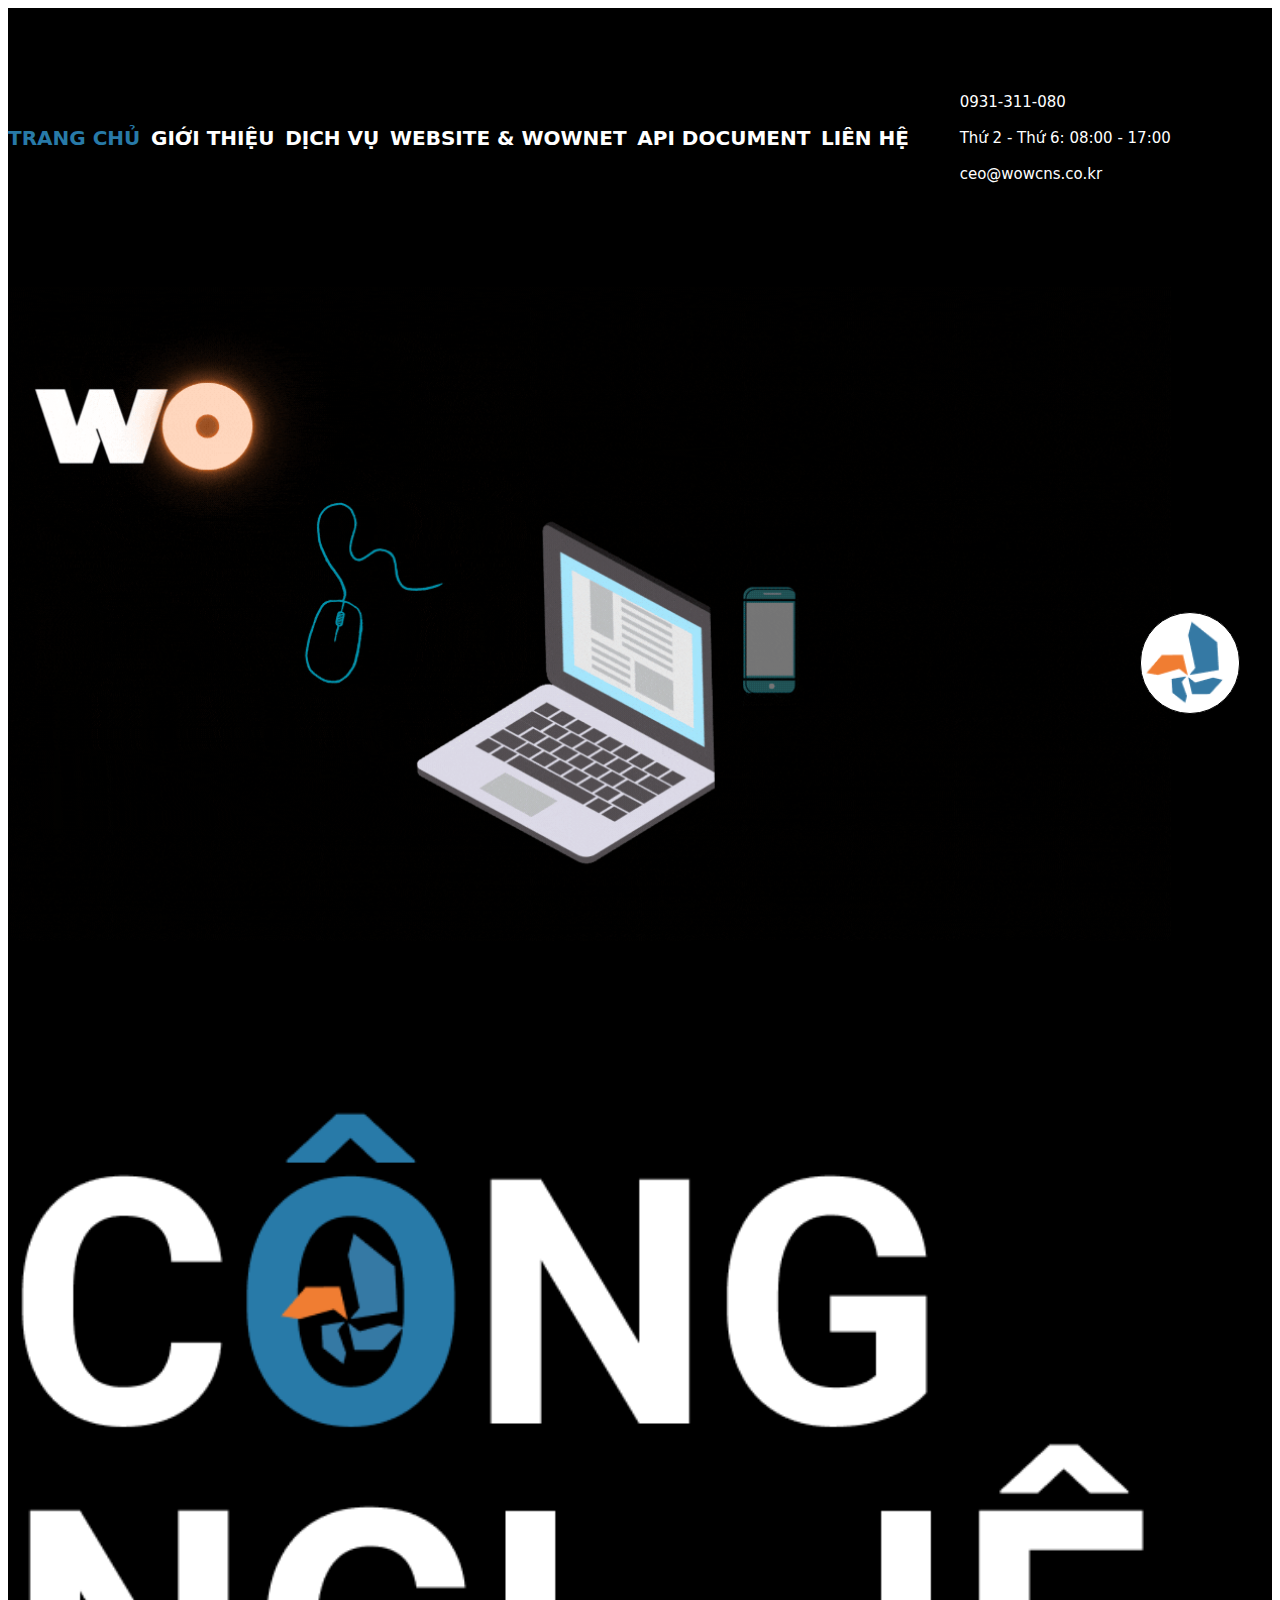
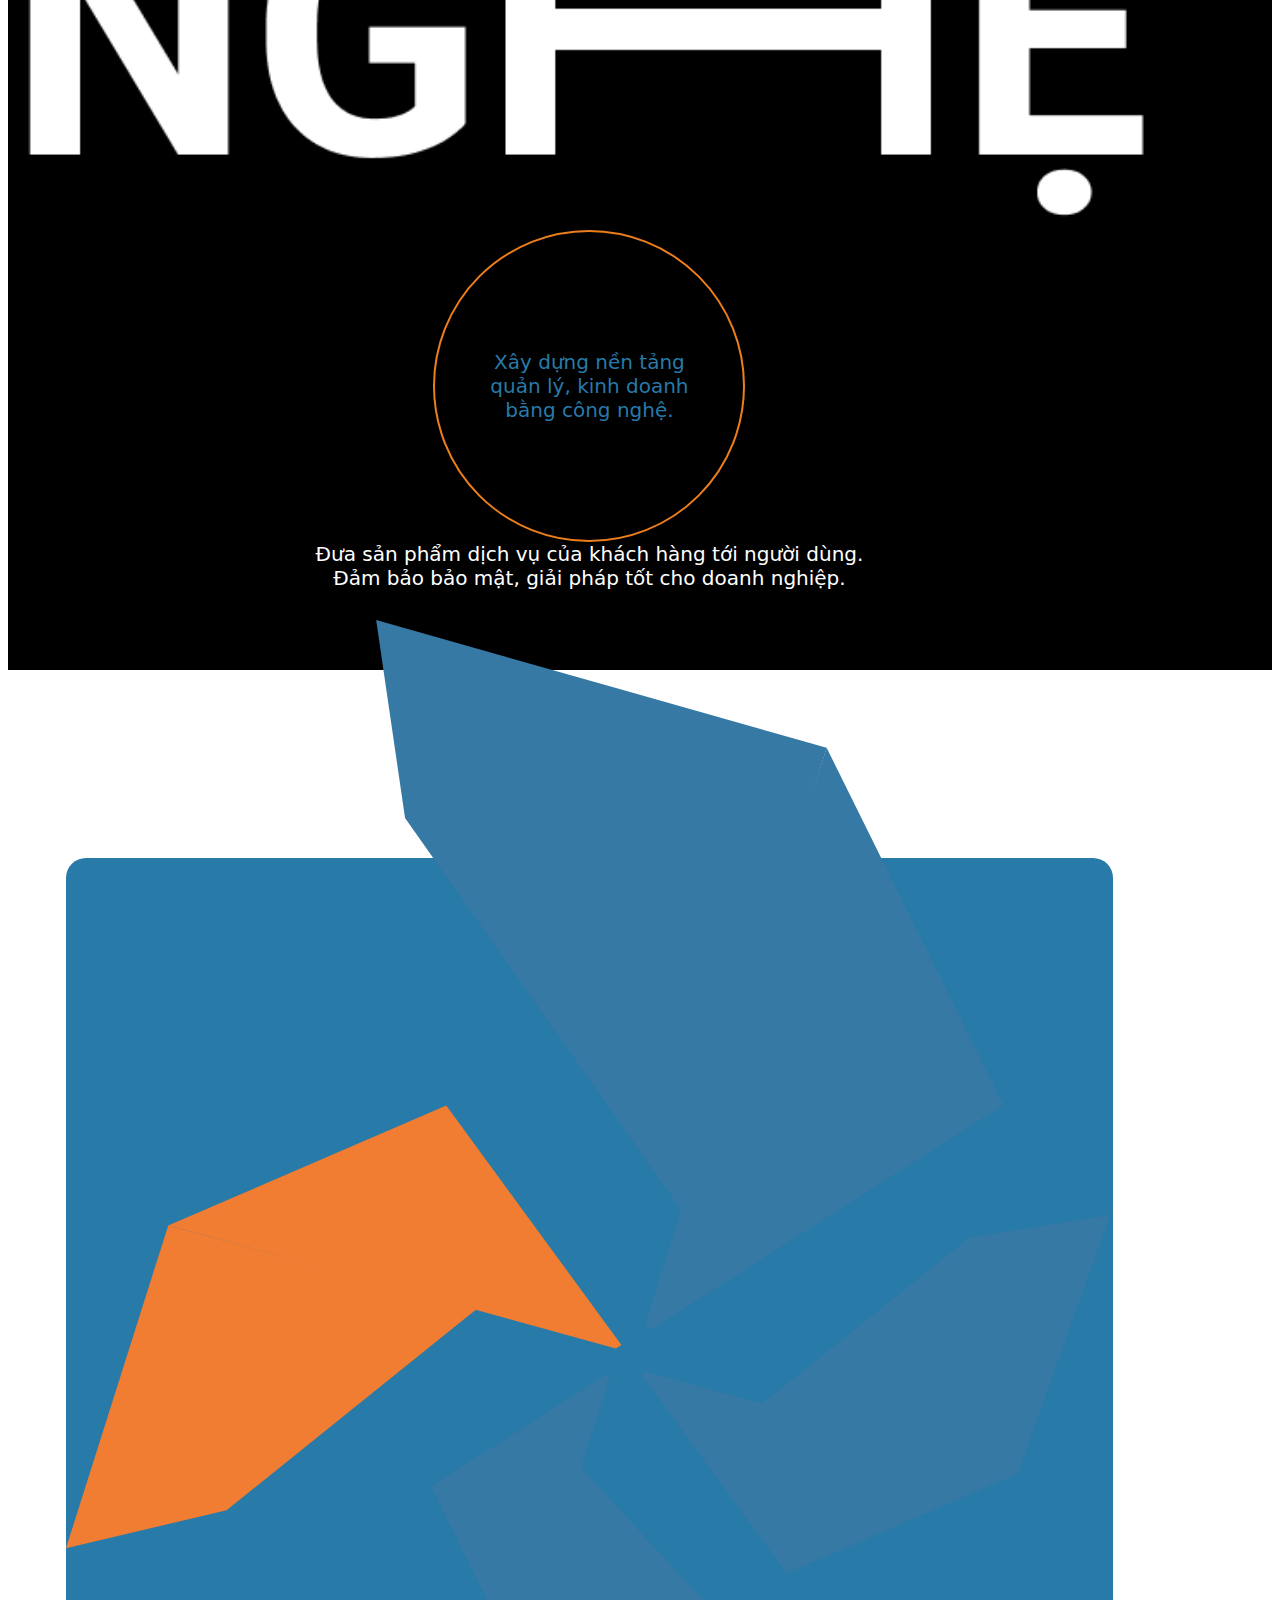
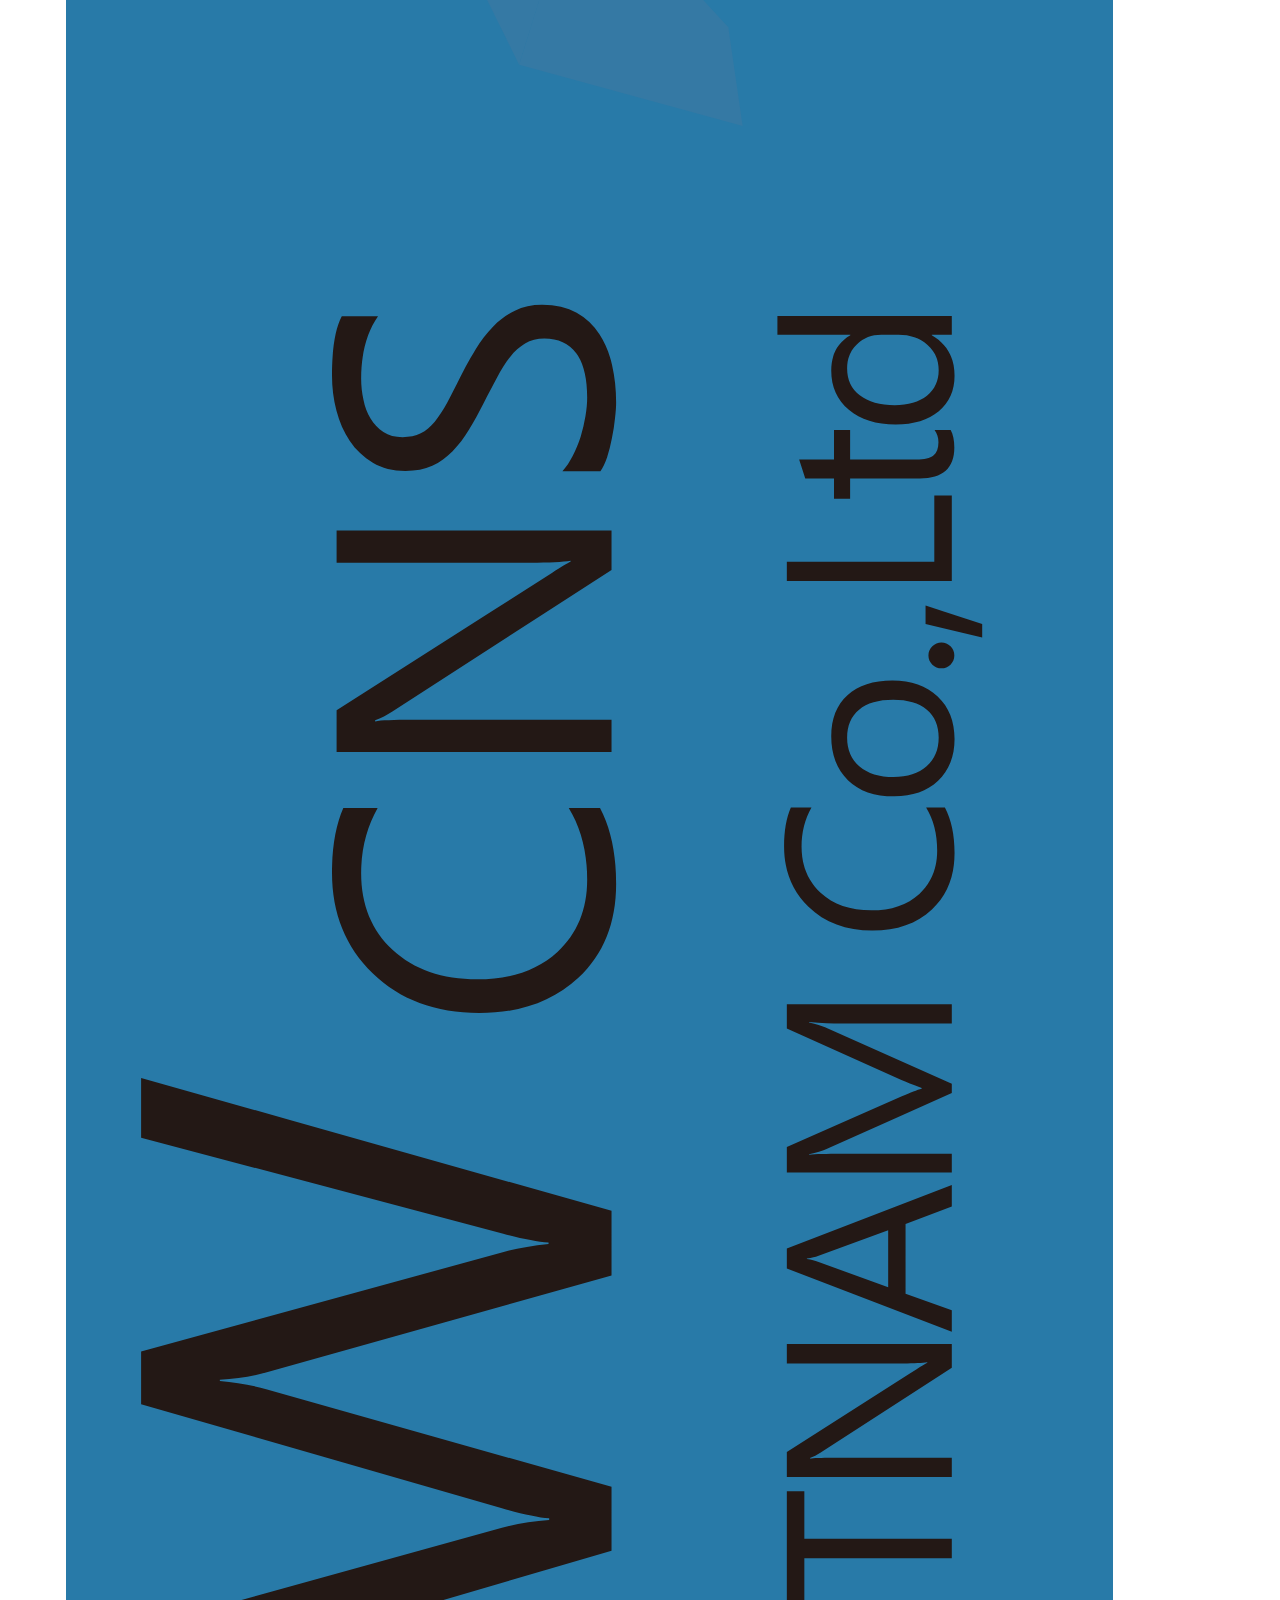
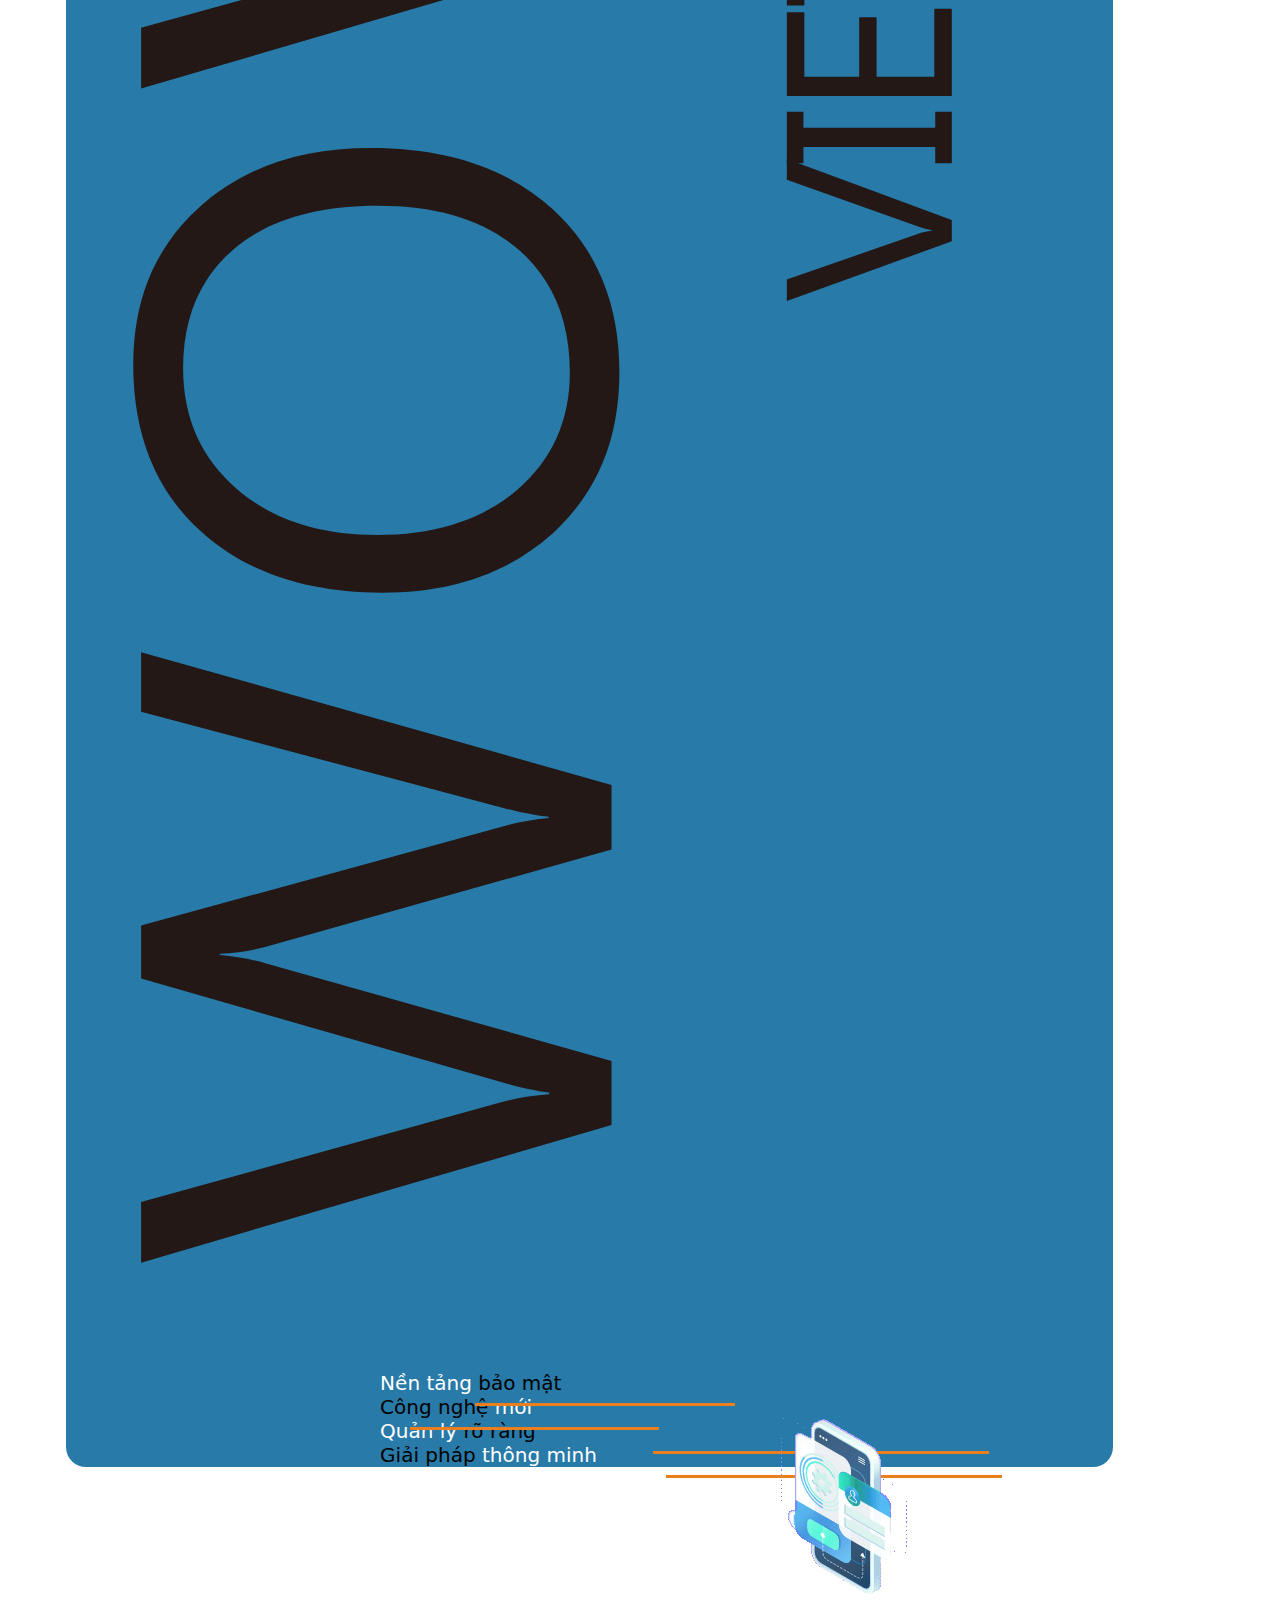
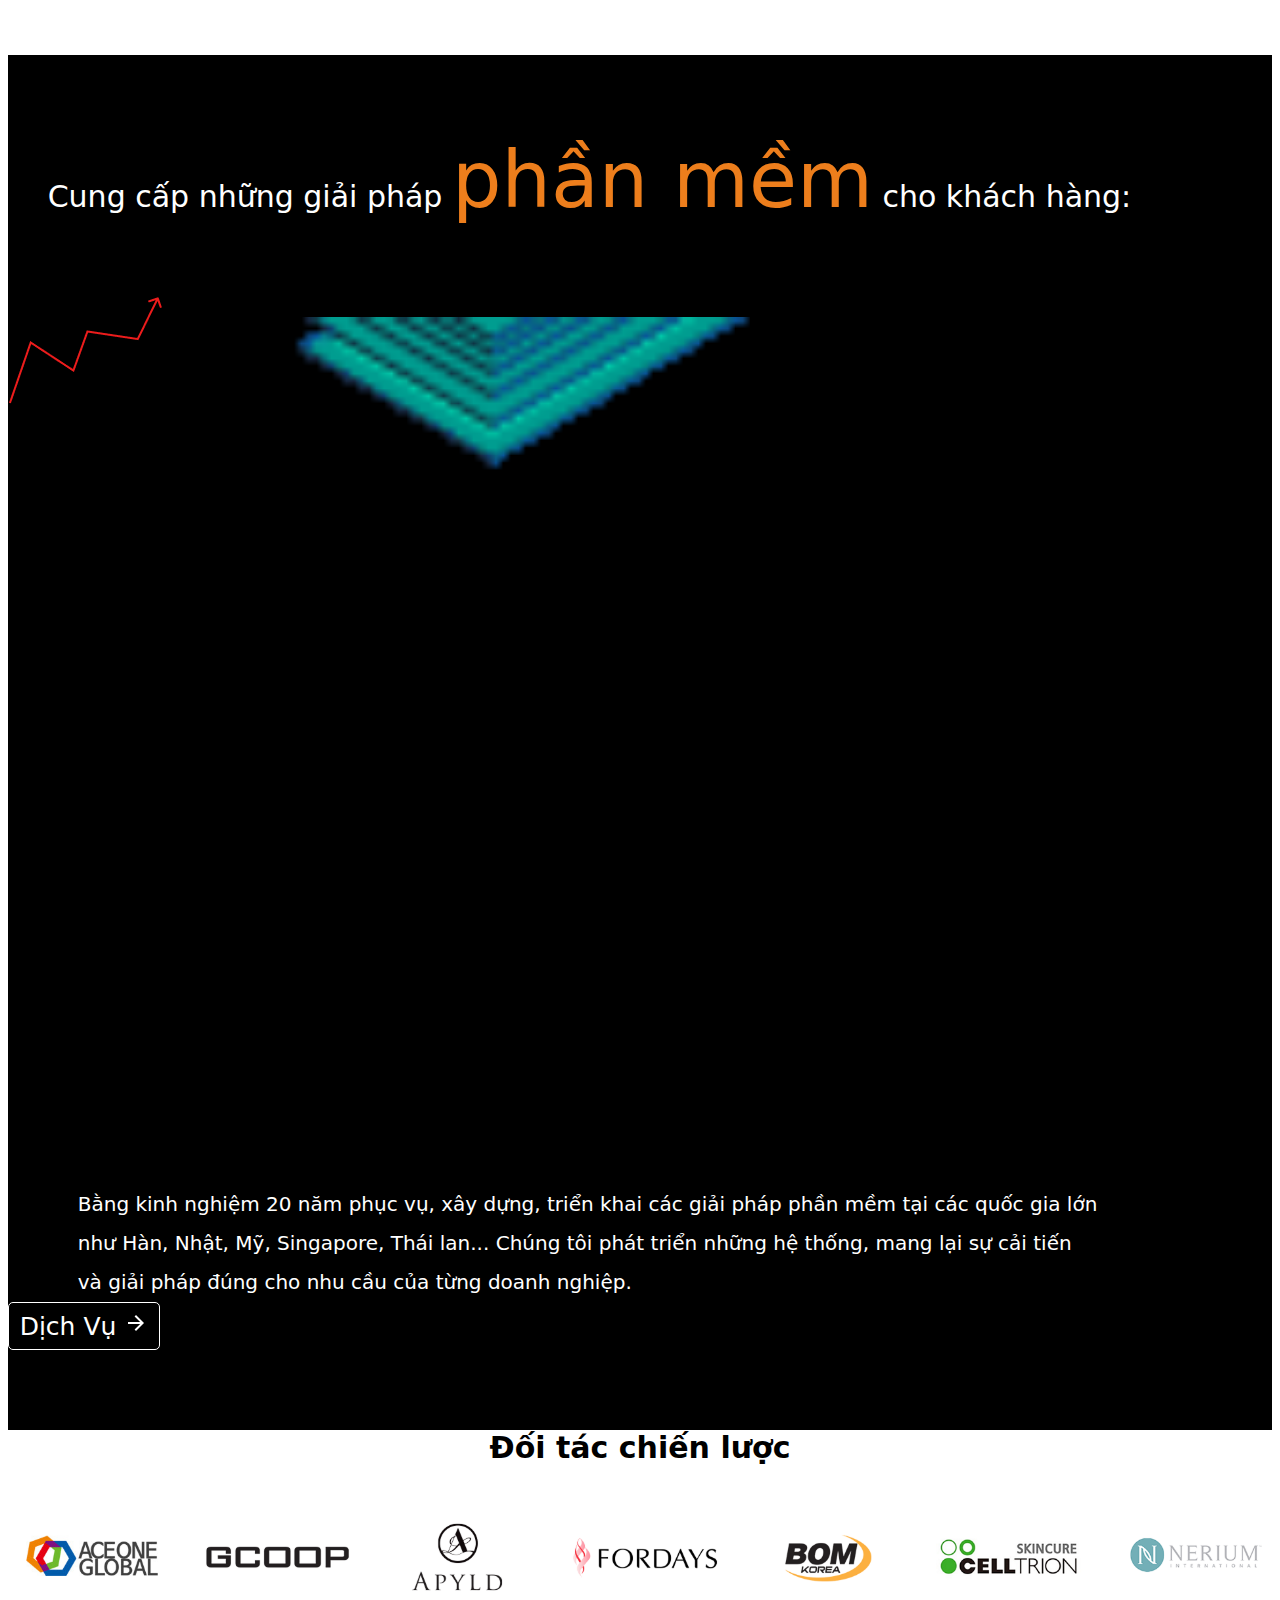
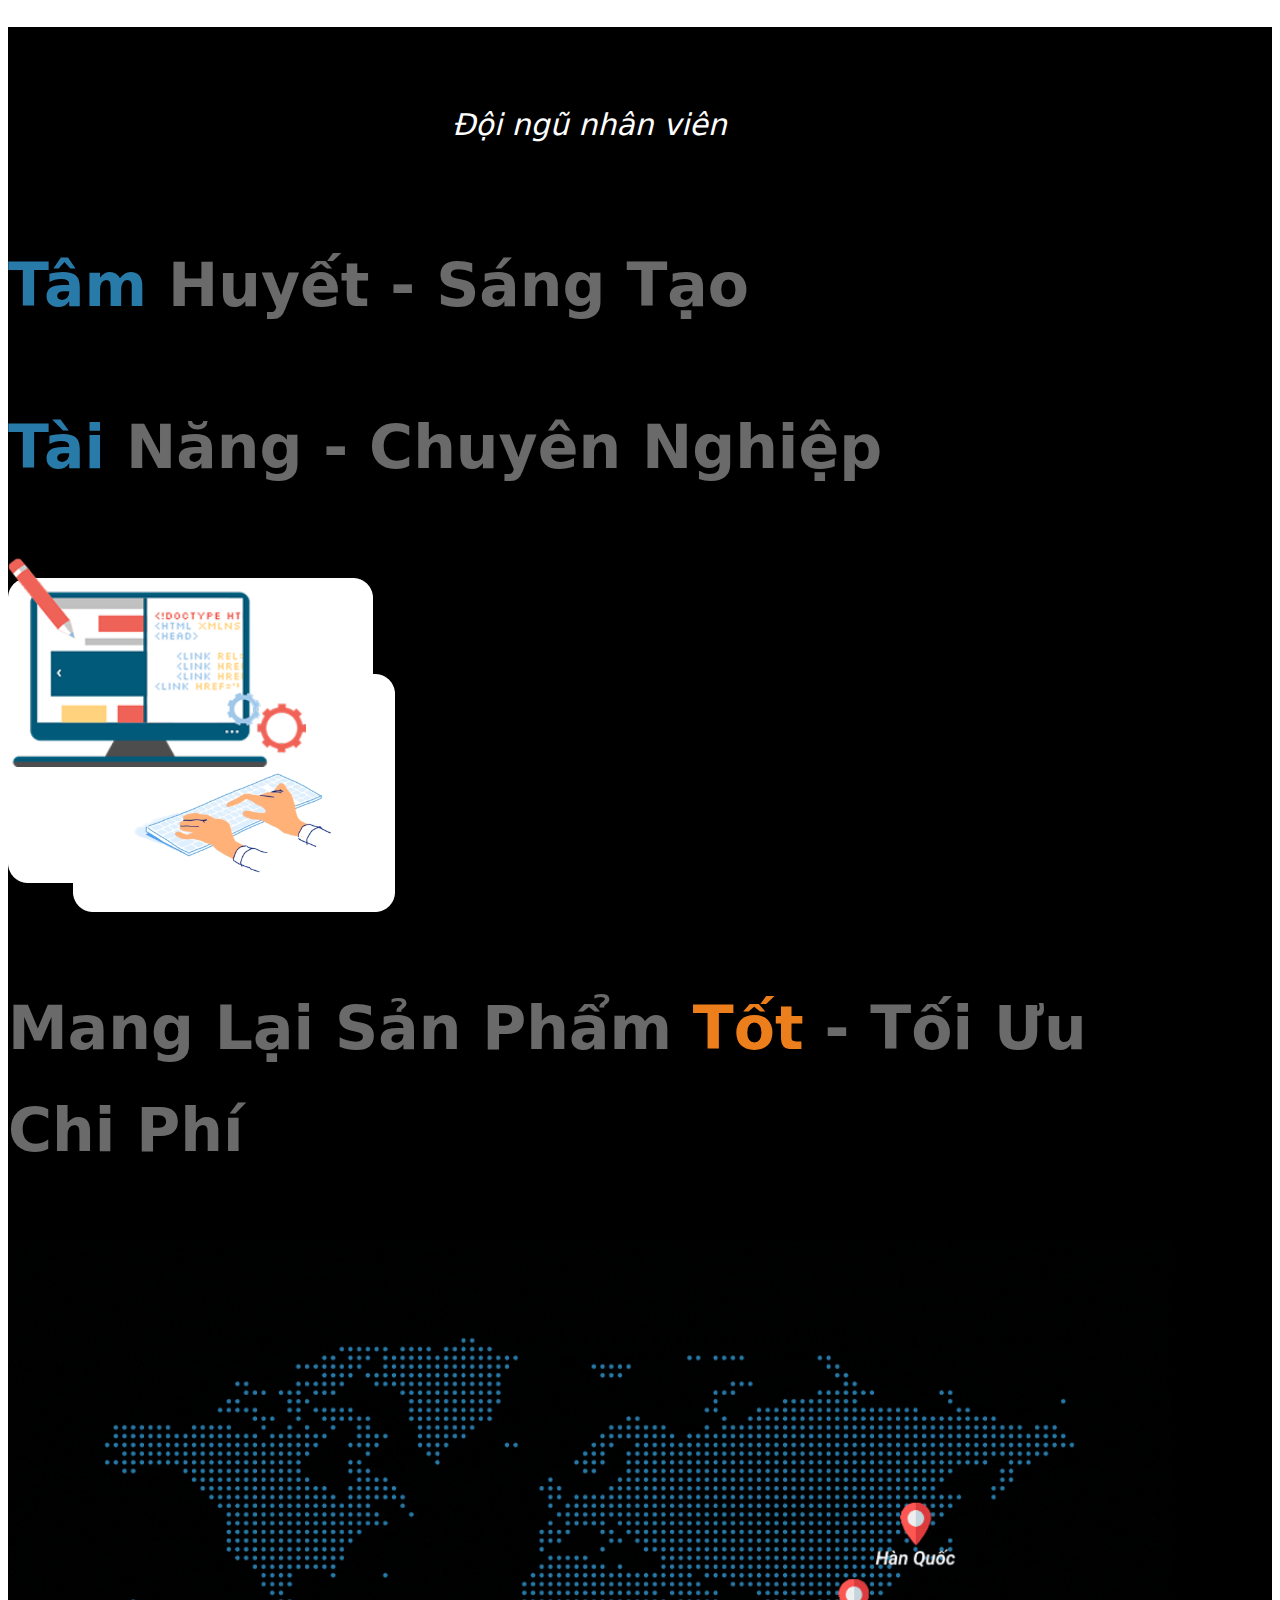
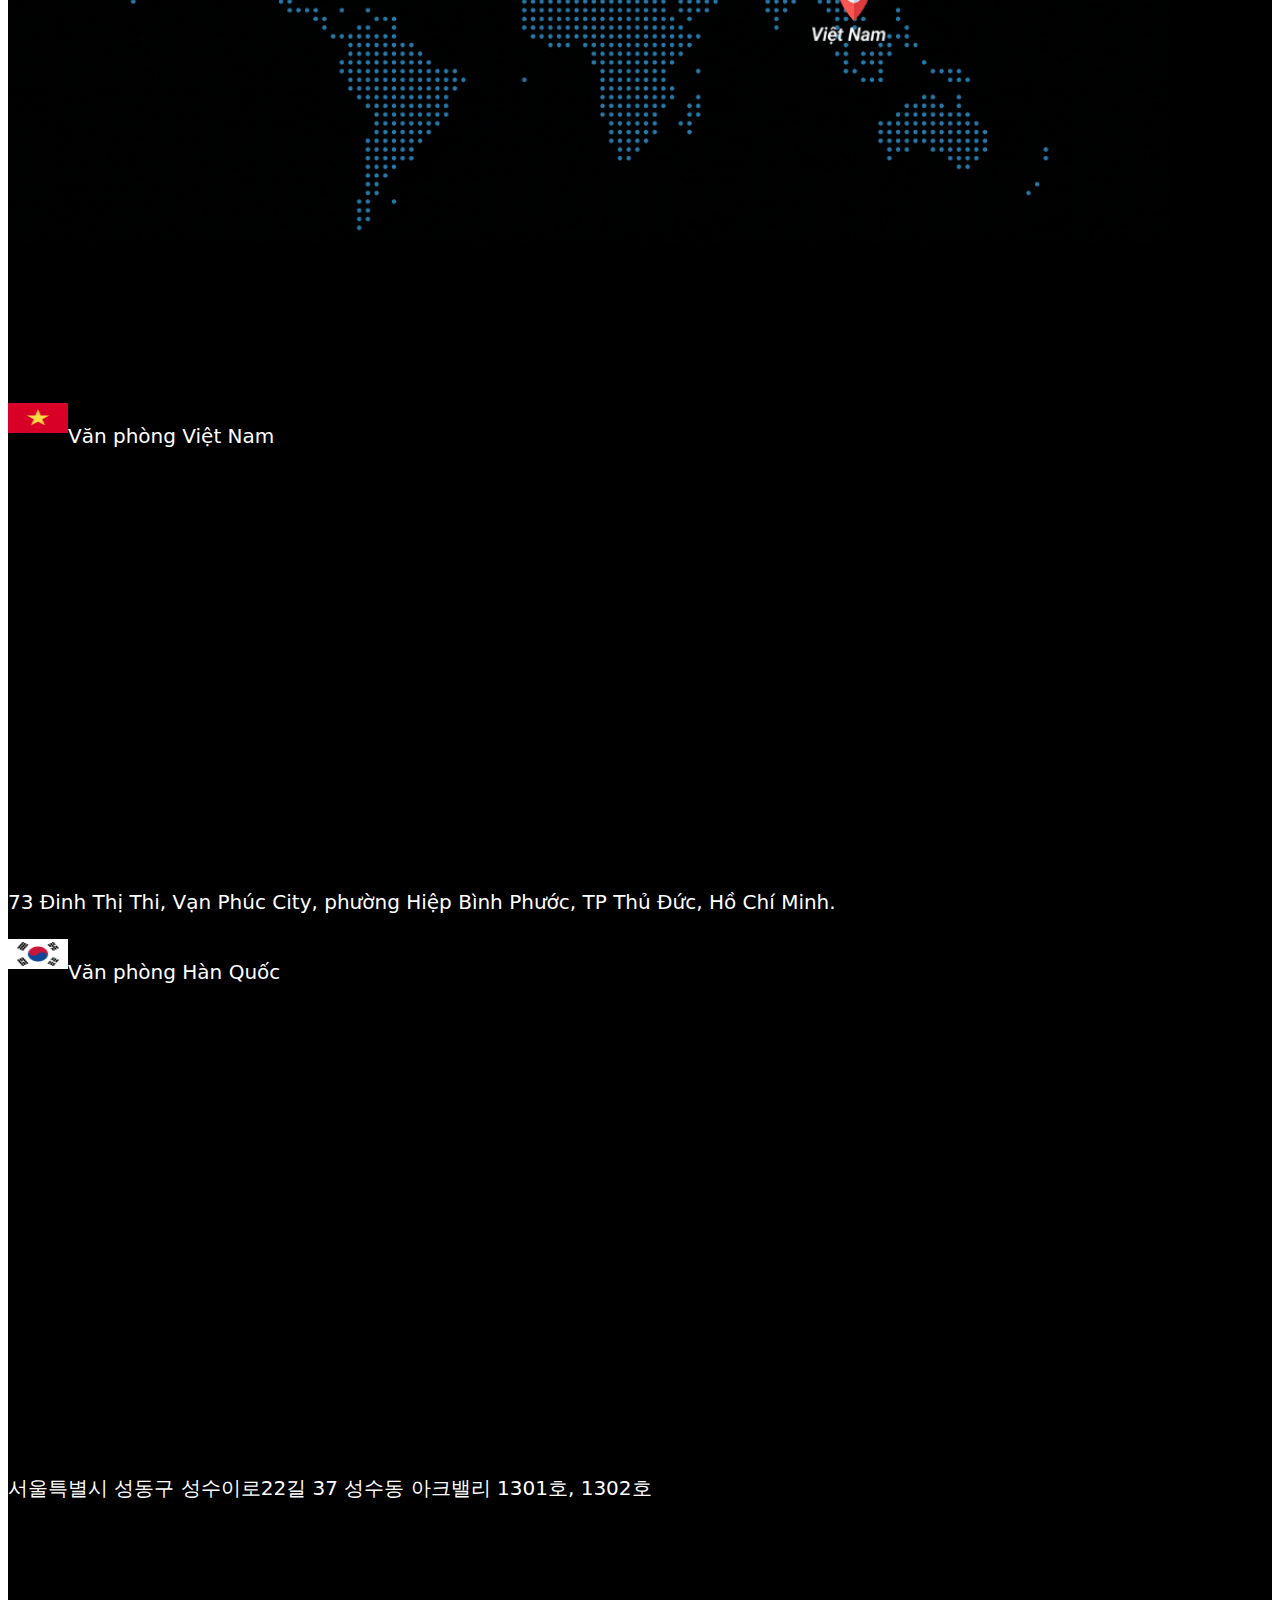
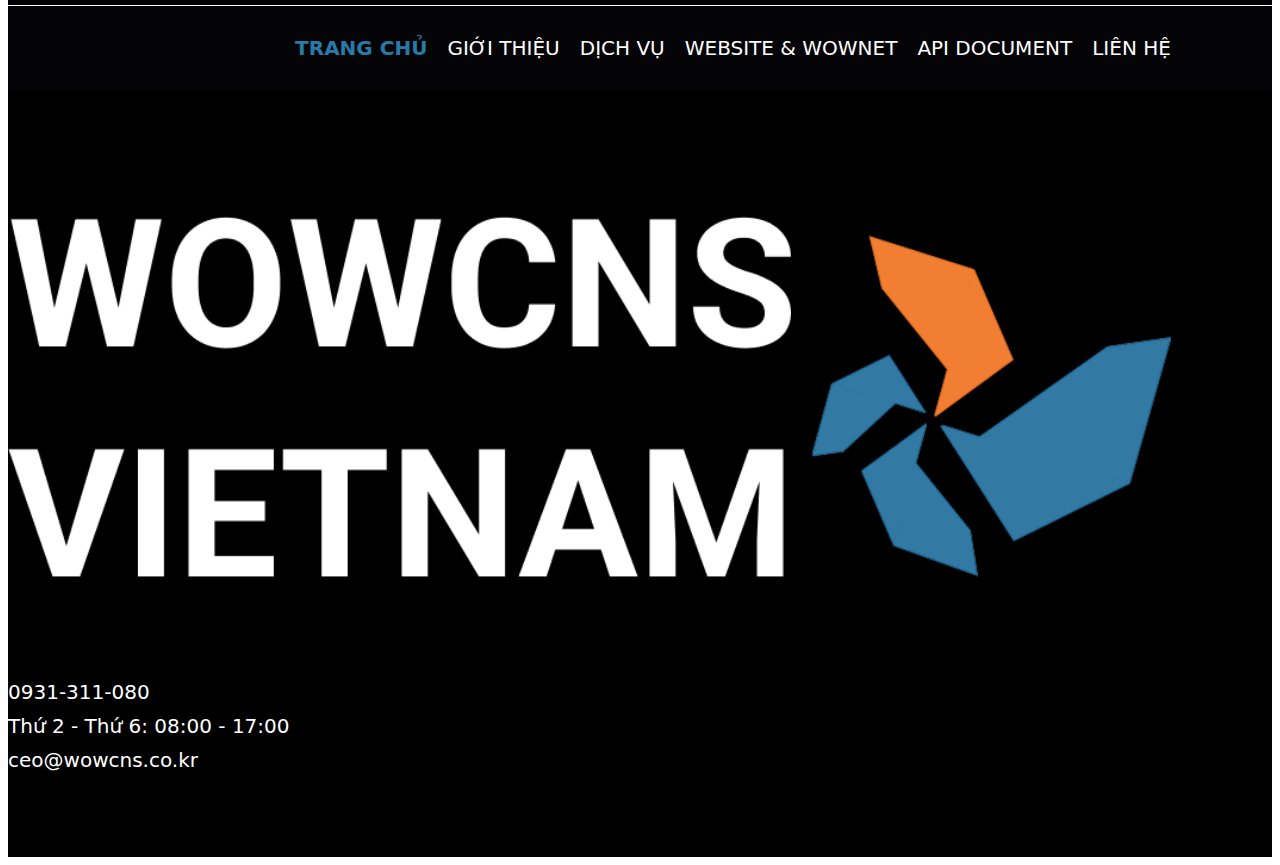
==== index.html @ 30cf2878 "first commit" ====
<!doctype html>
<html lang="en">

<head>
    <meta charset="utf-8">
    <meta name="viewport" content="width=device-width, initial-scale=1">
    <meta name="description" content="">
    <meta name="author" content="Hardy, GHT">
    <meta name="generator" content="Hardy">
    <title>WOWSNC Vietnam</title>
    <link href="https://cdn.jsdelivr.net/npm/bootstrap@5.0.0-beta1/dist/css/bootstrap.min.css" rel="stylesheet"
        integrity="sha384-giJF6kkoqNQ00vy+HMDP7azOuL0xtbfIcaT9wjKHr8RbDVddVHyTfAAsrekwKmP1" crossorigin="anonymous">
    <link rel="shortcut icon" href="./assets/img/favicon.ico">
    <link rel="preconnect" href="https://fonts.gstatic.com">
    <link href="https://fonts.googleapis.com/css2?family=Manrope&display=swap" rel="stylesheet">
    <link rel="stylesheet" href="https://cdnjs.cloudflare.com/ajax/libs/font-awesome/4.7.0/css/font-awesome.min.css">
    <link href="./assets/css/header.css" rel="stylesheet">
    <link href="./assets/css/footer.css" rel="stylesheet">
    <link href="./assets/css/modules.css" rel="stylesheet">
    <link href="./assets/css/single-page-home.css" rel="stylesheet">
    <link href="./assets/css/single-product.css" rel="stylesheet">
    <link href="./assets/css/style.css" rel="stylesheet">
    <link rel="stylesheet" href="./assets/css/animate.css">
    <script src="https://ajax.googleapis.com/ajax/libs/jquery/3.5.1/jquery.min.js"></script>
</head>

<body>
    <!-- Main Header -->
    <header class="main-header">
        <div class="container container-1">
            <div class="col_1">
                <div class="mobile-toggle-wrapper">
                    <div class="mobile-toggle" id="mobile-toggle">
                        <div class="cross_hamburger_menu">
                            <div></div>
                            <div></div>
                            <div></div>
                        </div>
                    </div>
                </div>
            </div>
        </div>
        <div class="container-2 main-menu-wrapper">
            <div class="container">
                <ul class="main_menu_nav">
                    <li class="menu-item current-menu-item">
                        <a id="test" href="index.html" class="active">
                            <div>TRANG CHỦ</div>
                        </a>
                    </li>
                    <li class="menu-item">
                        <a href="gioithieu.html">
                            <div>GIỚI THIỆU</div>
                        </a>
                    </li>
                    <li class="menu-item">
                        <a href="dichvu.html">
                            <div>DỊCH VỤ</div>
                        </a>
                    </li>
                    <li class="menu-item">
                        <a href="#">
                            <div>WEBSITE & WOWNET</div>
                        </a>
                    </li>
                    <li class="menu-item">
                        <a href="#">
                            <div>API DOCUMENT</div>
                        </a>
                    </li>
                    <li class="menu-item">
                        <a href="#">
                            <div>LIÊN HỆ</div>
                        </a>
                    </li>
                    <li class="menu-item">
                        <a href="#">
                            <div>
                                <ol>
                                    0931-311-080
                                </ol>
                                <ol>
                                    Thứ 2 - Thứ 6: 08:00 - 17:00
                                </ol>
                                <ol>
                                    ceo@wowcns.co.kr
                                </ol>
                            </div>
                        </a>
                    </li>
                </ul>
            </div>
        </div>

    </header>
    <!-- End Header -->

    <!-- Main Content -->

    <div class="bg-banner">
        <div class="text-center container py-0">
            <img src="./assets/img/WOWCNS_VIETNAM_black.gif"></img>
        </div>
    </div>
    <div class="bg-home-tech">
        <div class="home_tech container">
            <div class="row">
                <div class="col-12 col-lg-6">
                    <!-- <div class="extra-txt-big row justify-content-center">C<div class="letter-O col-auto">Ô</div>NG</div>
                        <div class="extra-txt-big row justify-content-center">NG <div class="letter-H col-auto">H</div> Ệ</div> -->
                    <img src="./assets/img/congnghe.png" alt="hình công nghệ" class="img-tech mx-auto">
                </div>
                <div class="col-12 col-lg-6 txt-home-right">
                    <div class="text-cercle">Xây dựng
                        nền tảng quản lý,
                        kinh doanh bằng
                        công nghệ.
                    </div>
                    <div class="home-txt-line-1 py-5">Đưa sản phẩm dịch vụ của khách hàng tới người dùng.</div>
                    <div class="home-txt-line-2 ps-md-5 ps-0">Đảm bảo bảo mật, giải pháp tốt cho doanh nghiệp.</div>
                </div>
            </div>
        </div>
    </div>
    <div class="container bg-white">
        <div class="home-platform row bg-blue-tech">
            <div class="platform-logo col-lg-2 col-12">
                <img src="./assets/img/logo-Wow-horizontal.svg" alt=" Wowcns Vietnam logo" class="logo-h-left">
            </div>
            <div class="col-lg-10 col-12 py-md-5 py-2 align-self-center before-phone">
                <div class="platform-text line-text line-one pb-sm-5 pb-4">
                    <span class="text-white"> Nền tảng </span> <span class="text-black"> bảo mật</span>
                </div>
                <div class="platform-text line-text line-second pb-sm-5 pb-4">
                    <span class="text-black"> Công nghệ</span> <span class="text-white"> mới</span>
                </div>
                <div class="platform-text line-text line-third pb-sm-5 pb-4">
                    <span class="text-white"> Quản lý </span> <span class="text-black"> rõ ràng</span>
                </div>
                <div class="platform-text line-text line-fourth pb-sm-5 pb-4">
                    <span class="text-black">Giải pháp</span> <span class="text-white"> thông minh</span>
                </div>
            </div>
        </div>
    </div>
    <div class="bg-black">
        <div class="container">
            <div class="color-white text-software">Cung cấp những giải pháp <span class="text-software-large"> phần
                    mềm</span> cho khách hàng:</div>
            <div class="row">
                <div class="col-lg-3 col-md-5 col-12 mx-auto bg-arrow">
                    <img src="./assets/img/Money-stack.gif" alt=" Wowcns Vietnam logo" class="">
                </div>
                <div class="text-software-content col-lg col-md col-12 color-white">
                    Bằng kinh nghiệm 20 năm phục vụ, xây dựng, triển khai các giải pháp phần mềm tại các quốc gia lớn
                    như Hàn, Nhật, Mỹ, Singapore, Thái lan... Chúng tôi phát triển những hệ thống, mang lại sự cải tiến
                    và giải pháp đúng cho nhu cầu của từng doanh nghiệp.
                </div>
            </div>
            <div class="row row-link text-end">
                <div class="link-service">Dịch Vụ 
                    <img src="./assets/img/arrow_forward.svg" alt="arrow" class="arrow-forward">
                </div>
            </div>
        </div>
    </div>
    <!-- slide logo partner -->
    <div class="bg-white ">
        <div class="py-sm-5 py-4">
            <div class="color-black text-software"><b>Đối tác chiến lược</b></div>
            <div class="apps-library-logos marquee-wrapper relative overflow-hidden inline-block app-library-rowTwo">
                <div class="marquee" style="animation-duration: 57s;">
                    <a target="_blank">
                        <img class="w-32" loading="lazy" src="./assets/img/logo-partner-1.png" alt="Vimeo logo">
                    </a>
                    <a target="_blank">
                        <img class="w-32" loading="lazy" src="./assets/img/logo-partner-2.png" alt="Disney logo">
                    </a>
                    <a target="_blank">
                        <img class="w-32" loading="lazy" src="./assets/img/logo-partner-3.png" alt="Booking.com logo">
                    </a>
                    <a target="_blank">
                        <img class="w-32" loading="lazy" src="./assets/img/logo-partner-4.png" alt="app logo">
                    </a>
                    <a target="_blank">
                        <img class="w-32" loading="lazy" src="./assets/img/logo-partner-5.png" alt="Gapp logo">
                    </a>
                    <a target="_blank">
                        <img class="w-32" loading="lazy" src="./assets/img/logo-partner-6.png" alt="Gapp logo">
                    </a>
                    <a target="_blank">
                        <img class="w-32" loading="lazy" src="./assets/img/logo-partner-7.png" alt="Gapp logo">
                    </a>
                    <a target="_blank">
                        <img class="w-32" loading="lazy" src="./assets/img/logo-partner-8.png" alt="Gapp logo">
                    </a>
                    <a target="_blank">
                        <img class="w-32" loading="lazy" src="./assets/img/logo-partner-9.png" alt="Gapp logo">
                    </a>
                    <a target="_blank">
                        <img class="w-32" loading="lazy" src="./assets/img/logo-partner-10.png" alt="Gapp logo">
                    </a>
                    <a target="_blank">
                        <img class="w-32" loading="lazy" src="./assets/img/logo-partner-11.png" alt="Gapp logo">
                    </a>
                    <a target="_blank">
                        <img class="w-32" loading="lazy" src="./assets/img/logo-partner-12.png" alt="Gapp logo">
                    </a>
                    <a target="_blank">
                        <img class="w-32" loading="lazy" src="./assets/img/logo-partner-13.png" alt="Gapp logo">
                    </a>
                    <a target="_blank">
                        <img class="w-32" loading="lazy" src="./assets/img/logo-partner-14.png" alt="Gapp logo">
                    </a>
                </div>
                <div class="marquee" style="animation-duration: 57s;">
                    <a target="_blank">
                        <img class="w-32" loading="lazy" src="./assets/img/logo-partner-1.png" alt="Vimeo logo">
                    </a>
                    <a target="_blank">
                        <img class="w-32" loading="lazy" src="./assets/img/logo-partner-2.png" alt="Disney logo">
                    </a>
                    <a target="_blank">
                        <img class="w-32" loading="lazy" src="./assets/img/logo-partner-3.png" alt="Booking.com logo">
                    </a>
                    <a target="_blank">
                        <img class="w-32" loading="lazy" src="./assets/img/logo-partner-4.png" alt="app logo">
                    </a>
                    <a target="_blank">
                        <img class="w-32" loading="lazy" src="./assets/img/logo-partner-5.png" alt="Gapp logo">
                    </a>
                    <a target="_blank">
                        <img class="w-32" loading="lazy" src="./assets/img/logo-partner-6.png" alt="Gapp logo">
                    </a>
                    <a target="_blank">
                        <img class="w-32" loading="lazy" src="./assets/img/logo-partner-7.png" alt="Gapp logo">
                    </a>
                    <a target="_blank">
                        <img class="w-32" loading="lazy" src="./assets/img/logo-partner-8.png" alt="Gapp logo">
                    </a>
                    <a target="_blank">
                        <img class="w-32" loading="lazy" src="./assets/img/logo-partner-9.png" alt="Gapp logo">
                    </a>
                    <a target="_blank">
                        <img class="w-32" loading="lazy" src="./assets/img/logo-partner-10.png" alt="Gapp logo">
                    </a>
                    <a target="_blank">
                        <img class="w-32" loading="lazy" src="./assets/img/logo-partner-11.png" alt="Gapp logo">
                    </a>
                    <a target="_blank">
                        <img class="w-32" loading="lazy" src="./assets/img/logo-partner-12.png" alt="Gapp logo">
                    </a>
                    <a target="_blank">
                        <img class="w-32" loading="lazy" src="./assets/img/logo-partner-13.png" alt="Gapp logo">
                    </a>
                    <a target="_blank">
                        <img class="w-32" loading="lazy" src="./assets/img/logo-partner-14.png" alt="Gapp logo">
                    </a>
                </div>
            </div>
        </div>
    </div>
    <!-- The staffs -->
    <div class="bg-black">
        <div class="container">
            <div class="color-white text-staffs">Đội ngũ nhân viên</div>
            <div class="row">
                <div class="text-staff-big col-lg col-12 color-white dong-1">
                    <p><span class="color-wow-blue">Tâm</span> Huyết - Sáng Tạo</p>
                    <p><span class="color-wow-blue">Tài</span> Năng - Chuyên Nghiệp</p>
                </div>
                <div class="col-lg-3 col-12 mx-auto desk-code dong-2">
                    <img src="./assets/img/desk-code.png" alt="coding" class="w-auto">
                </div>
                <div class="text-staff-big col-12 color-white dong-3">
                    <p>Mang Lại Sản Phẩm <span class="color-wow-orange"> Tốt </span>- Tối Ưu Chi Phí</p>
                </div>
            </div>
            <div class="row mt-5">
                <img src="./assets/img/map.gif" alt="map" class="desk-img-map">
                <img src="./assets/img/map-mobile.gif" alt="map" class="desk-img-mobl">
            </div>
        </div>
    </div>
    <div class="bg-black">
        <div class="container">
            <div class="row">
                <div class="col-lg-6 col-12 color-white pe-lg-5 pe-0">
                    <div class="row"><img src="./assets/img/vn.jpg" alt="cờ Việt Nam" class="pe-3 flag-vn-kr">Văn phòng
                        Việt Nam</div>
                    <div class=" wrawp-map">
                        <iframe
                            src="https://www.google.com/maps/embed?pb=!1m18!1m12!1m3!1d3918.5477743399715!2d106.7095629936074!3d10.845878329073797!2m3!1f0!2f0!3f0!3m2!1i1024!2i768!4f13.1!3m3!1m2!1s0x317529094d0a9575%3A0x226dc15fbd03d9e3!2sC%C3%B4ng%20ty%20TNHH%20WOWCN%20VIET%20NAM!5e0!3m2!1svi!2s!4v1740562650265!5m2!1svi!2s"
                            width="870" height="400" style="border:0;" allowfullscreen="" loading="lazy"
                            referrerpolicy="no-referrer-when-downgrade"></iframe>
                    </div>
                    <p>73 Đinh Thị Thi, Vạn Phúc City, phường Hiệp Bình Phước, TP Thủ Đức, Hồ Chí Minh.</p>
                </div>
                <div class="col-lg-6 col-12 color-white">
                    <div class="row"><img src="./assets/img/kr.jpg" alt="cờ Hàn Quốc" class=" pe-3 flag-vn-kr">Văn phòng
                        Hàn Quốc</div>
                    <div class="wrawp-map">
                        <iframe
                            src="https://www.google.com/maps/embed?pb=!1m18!1m12!1m3!1d3160.5043589111465!2d127.11030097631567!3d37.613822414243586!2m3!1f0!2f0!3f0!3m2!1i1024!2i768!4f13.1!3m3!1m2!1s0x357cbbe492d91119%3A0x34dfe692b0091939!2z7ZWY66eI7Y-JIOycoO2VnOyxheyehO2ajOyCrA!5e0!3m2!1svi!2s!4v1740638174810!5m2!1svi!2s"
                            width="870" height="450" style="border:0;" allowfullscreen="" loading="lazy"
                            referrerpolicy="no-referrer-when-downgrade"></iframe>
                    </div>
                    <p>서울특별시 성동구 성수이로22길 37 성수동 아크밸리 1301호, 1302호</p>
                </div>
            </div>
        </div>
    </div>
    <!-- Sidebar Helper -->
    <div class="sidebar-helper goTop">
        <div href="#" class="sidebar-item">
            <img src="./assets/img/wowcns-vn-letter-o.png" alt="">
        </div>
    </div>
    <!------------- Footer ------------->

    <footer class="main-footer">

        <div class="category-select">
            <div class="container">
                <div class="category-list color-white">
                    <div class="active"><a href="index.html">TRANG CHỦ</a></div>
                    <div class=""><a href="gioithieu.html">GIỚI THIỆU</a></div>
                    <div class=""><a href="#">DỊCH VỤ</a></div>
                    <div class=""><a href="#">WEBSITE & WOWNET </a></div>
                    <div class=""><a href="#">API DOCUMENT</a></div>
                    <div class=""><a href="#">LIÊN HỆ</a></div>
                </div>
            </div>
        </div>
        <div class="container py-0">
            <div class="row">
                <div class="logo col-md-8 col-12 py-4"><a href="#"><img src="./assets/img/logo-wow-bottom.png" /></a>
                </div>
                <div class="contacts col-md-4 col-12 py-4 ps-sm-4 ps-0">
                    <div class="info">0931-311-080</div>
                    <div class="info">Thứ 2 - Thứ 6: 08:00 - 17:00</div>
                    <div class="info">ceo@wowcns.co.kr</div>
                </div>
            </div>
        </div>
    </footer>

    <!--------------------------------->
    <!-- JS Declaration -->

    <script src='https://cdnjs.cloudflare.com/ajax/libs/jquery/2.1.3/jquery.min.js'></script>

    <script src="./assets/js/product.js"></script>

    <script src='./assets/js/scripts.js'></script>
    <script src='./assets/js/single-page-home.js'></script>
    <script src="./assets/js/wow.js"></script>
    <!-- <script src="https://cdn.jsdelivr.net/npm/swiper@11/swiper-element-bundle.min.js"></script> -->

    <script>
        new WOW().init();
    </script>

    <script>
        var jq = jQuery.noConflict();
    </script>

</body>

</html>
---- assets/css/header.css ----
@media (min-width: 992px) {
	.top-header {
		background: #2B2937;
		font-size: 13px;
	}


	.top-header .nav-left {
		display: flex;
	}
	.top-header .nav-left .left-item  {
		padding: 10px;
		color: #000;
		margin-right: 10px;
		text-align: center;
		cursor: pointer;
		position: relative;
	}

	.top-header .nav-left .left-item:last-child  {
		margin-right: 0;
	}
	.top-header .nav-left .left-item .active {	 
		color:#EF4C37;
	}
	.top-header .nav-left .left-item:after,
	.top-header .nav-left .left-item .active:after {
		content: '';
		bottom: 0;
		left: 0;
		position: absolute;
		width: 0;
		height: 2px;
		background: #EF4C37;
		transition: all ease-in-out .3s;
	}
	.top-header .nav-left .left-item:hover:after,
	.top-header .nav-left .left-item .active:after {
		width: 100%;
		color:#EF4C37;
	}


	.top-header .nav-right a {
		padding: 10px 20px;
	}
	.top-header .nav-right a:hover {
		opacity: 0.5;
	}
	.top-header .nav-right a:last-child {
		padding-right: 0;
	}
	.top-header .nav-right .welcom {
		color: #EF4C37;
		margin-right: 5px;
	}
	.top-header .nav-right .ico {
		margin-right: 5px;
	}
	.top-header a {
		color: #fff;
	}
	.top-header .container {
    padding-top: 0px;
    padding-bottom: 0px;
	}
	.top-header img {
		width: 11px;
		margin-right: 10px;
	}
	.top-header a:last-child img {
		margin-right: 0;
	}
}
.top-header .col_2 {
	display: block;
	float: left;
}
@media (max-width: 991px) {
	.top-header {
		display: none;
	}
}
@media (min-width: 992px) {
	.top-header .col_2 {
		width: 50%;
	}	
}


.main-header {
	/* border-bottom: 1px solid rgba(0,0,0,.1); */
    background: #000;
}

.main-header .container {
	padding: 0;
}

.main_menu_nav {
	margin: 0;
}




.main-header .container-1:after {
    display: block;
    visibility: hidden;
    clear: both;
    width: 0;
    height: 0;
    line-height: 0;
    content: ".";
}




.main-header .container-1 .col_1,
.main-header .container-1 .col_2,
.main-header .container-1 .col_3 {
    display: block;
    float: left;
}



@media (max-width: 991px) {
	.main-header .container-1 {
		padding: 20px 0px;
		position: relative;
	}		
}


@media (min-width: 992px) {
	.main-header .container-1 {
		padding: 30px 10px;
	}	
}






.main-header .logo-wrapper a {
	display: block;
	transition: all ease-in-out .6s;
}



@media (max-width: 991px) {
	.main-header .container-1 .col_2 {
		display: flex;
	}	
	.main-header .logo-wrapper {
		margin: auto;
	}
	
}





@media (max-width: 767px) {
	.main-header .logo-wrapper {
		margin: auto;
		max-width: 106px;
	}
	.main-header .col-price {
		display: none;
	}
	.main-header .col_2 {
		order: 1;
	}
	.main-header .col_3 {
		order: 2;
	}
	.main-header .col_1 {
		order: 3;
	}
}


@media (min-width: 768px) and (max-width: 991px) {
	.main-header .logo-wrapper {
		max-width: 200px;
	}
}


@media (min-width: 992px) {
	.main-header .logo-wrapper {
		max-width: 206px;
	}
}









.utility-row {
	margin-left: auto !important;
}


.col-btn {
	display: flex;
}

.col-cart {
	position: relative;
}

.col-cart .cart-quantity {
	position: absolute;
	top: -5px; 
	right: 0px;
	font-size: 11px;
	border-radius: 100px;
	width: 20px; height: 20px;
	background: #F05438;
	color: #fff;
	text-align: center;
	display: flex;
}


.col-cart .cart-quantity span {
	margin: auto;
	line-height: 20px;
}


.col-search .btn-wrapper {
	position: relative;
}

.col-search img {
	position: absolute;
	top: 0; left: 0;
}

.col-search .btn-wrapper img:last-child {
	opacity: 0;
}

.col-price .btn-wrapper	{
	width: auto !important;
}

.col-price span {
	display: block;
	font-size: 14px;
	line-height: 1.1;
}

.col-price a span.text {
	color: #000;
}
.col-price a span.price {
	color: rgba(0,0,0,.5);
}



.utility-row .btn-wrapper {
	display: block;	
	transition: all ease-in-out .3s;	
	cursor: pointer;
}


.utility-row .col-btn:last-child .btn-wrapper {
	margin-right: 0;
}



@media (max-width: 575px) {
	.utility-row .btn-wrapper {
		margin: auto 5px;
		width: 26px; 
		height: 26px;		
	}
	
	.main-header .container-1 .col-user {
		display: none;
	}		
	
	/*.main-header .col_1, 
	.main-header .col_3 {
		width: 68px;
	}
	
	 .main-header .col_2 {
		width: calc(100% - 136px);
	} */
}



@media (min-width: 576px) and (max-width: 767px) {
	.utility-row .btn-wrapper {
		margin: auto 10px;
		width: 28px; 
		height: 28px;
	}
	
	.main-header .col_1, 
	.main-header .col_3 {
		width: 136px;
	}
	
	.main-header .col_2 {
		width: calc(100% - 272px);
	}
}


@media (min-width: 768px) and (max-width: 991px) {
	.utility-row .btn-wrapper {
		margin: auto 10px;
		width: 32px; 
		height: 32px;
	}
	
	
	.main-header .col_1, 
	.main-header .col_3 {
		width: 148px;
	}
	
	.main-header .col_2 {
		width: calc(100% - 296px);
	}
}




@media (min-width: 992px) {		
	.utility-row {
		width: 95%;
	}	
	
	.utility-row .btn-wrapper {
		margin: auto 15px;
		width: 32px; 
		height: 32px;
	}
	
	.main-header .container-1 .col_1 {
		display: none;
	}
	
	.main-header .col_2 {
		width: 30%;
	}
	
	.main-header .col_3 {
		width: 70%;
	}
}



/***************************/

.main-header .container-1 {
	display: flex;
}


@media (max-width: 991px) {
	.utility-row .btn-wrapper img {
		vertical-align: top;
	}
	
}

@media (min-width: 992px) {	
	
	.utility-row .btn-wrapper:hover {
		opacity: .5;
	}	
	
}

/***************************/











@media (max-width: 575px) {
	.search-bar-wrapper {
		width: calc(100% - 68px);
	}		
}


@media (min-width: 576px) and (max-width: 767px) {
	.search-bar-wrapper {
		width: calc(100% - 136px);
	}		
}


@media (min-width: 768px) and (max-width: 991px) {
	.search-bar-wrapper {
		width: calc(100% - 148px);
	}	
}




@media (max-width: 991px) {
	.search-bar-wrapper {
		padding-left: 2%;	
		opacity: 0;		
		visibility: hidden;
	}	
}

@media (min-width: 992px) {
	.col-search-bar {
		position: relative;
		margin-right: 60px;
	}
	
	.search-bar-wrapper {
		width: 100%;
	}

	.search-bar {
		width: 100%;
		max-width: 640px;
		margin-left: auto;
	}
	.utility-row .col-search-bar .btn-wrapper {
		margin: -5px 15px 5px;
		width: 18px; 
		height: 18px;
	}
}




.search-bar {
	position: relative;
	width: 100%;
}

.search-bar .search-input {
	border: 1px solid rgba(0,0,0,.1);
	font-weight: 300;
	border-radius: 20px;
	width: 100%;
}



@media (max-width: 575px) {
	.search-bar .search-input {
		padding: 7px 17px;	
	}	
}


@media (min-width: 576px) and (max-width: 767px) {
	.search-bar .search-input {
		padding: 8px 18px;	
	}	
}


@media (min-width: 768px) and (max-width: 991px) {
	.search-bar .search-input {
		padding: 9px 19px;	
	}	
}


@media (min-width: 992px) {
	.search-bar .search-input {
		padding: 10px 20px;	
	}
}





.search-bar ::-webkit-input-placeholder,
.search-bar :-ms-input-placeholder,
.search-bar ::placeholder { 
	color: rgba(0,0,0,.5);
}



.search-bar .search-submit {
	position: absolute;
	top: 0; right: 0;
	border: 1px solid #F05438;
	background: #F05438;
	padding: 5px;
	height: 100%;
	border-radius:0 25px 25px 0;
}



















/** Container 2*/


@media (max-width: 575px) {
	
}


@media (min-width: 576px) and (max-width: 767px) {
	
}


@media (min-width: 768px) and (max-width: 991px) {
	
}


@media (min-width: 992px) {
	
}




/****/

.main-menu-wrapper {
	border-top: 1px solid rgba(0,0,0,.1);
}
@media (max-width: 991px) {
	.main-header .container-2 {
		position: absolute;
		width: 100%; height: 100vh;
		max-width: none;
		background: rgb(000 000 000 / 100%);
		z-index: 1000;
		padding: 0px 4%;
	}	
	
	.main-header .container-2 li {
		padding: 10px 0;
	}	
	.container-2.main-menu-wrapper .container{
        margin-left: 0px ;
    }
    .main-header .container-2 li a div ol{
		padding-left:0px;
	}

	.main-header.main-menu-wrapper {
		padding: 10px;
	}	
}


@media (min-width: 992px) {
	.main-header .container-2 {
		padding: 0;
        background: #000;
	}		
	
}








.main_menu_nav {
	padding: 0;
}

.main-header .menu-item {
	display: block;
	text-align: center;
}
.main-header .menu-item img {
	height: 35px;
	margin-bottom: 5px;
}

.main-header .menu-item:last-child {
	margin-right: 0;
}




@media (max-width: 991px) {
	
	.main-header .menu-item a {
		font-weight: 400;
		color: #ffffff;
        text-align: start;
	}
    .main-header .menu-item a.active div{
        color: #287AA8;
    }
	.main-header .menu-item:active a div,
	.main-header .menu-item:visited a div{
		color: #287AA8;
	}
}



@media (min-width: 992px) {
	.main-header .menu-item:hover a {
		color: #287AA8;
		display: block;
		padding: 15px 0px;
	}
    .main-header .menu-item a.active div{
		color: #287AA8;
	}
	.main-header .menu-item svg a {
		fill: #000;
	  }
	.main-header .menu-item a {
		font-weight: 600;
		color: #fff;
		padding: 15px 0px;
		display: block;
	}
    .main-header .menu-item a ol{
        font-size: 15px;
        font-weight: 400;
        line-height: 36px;
        text-align: start;
    }
	.main-header .menu-item:active a,
	.main-header .menu-item:visited a {
		color: #fff;
	}
}






@media (min-width: 992px) {
	.main-header .menu-item {
		position: relative;
        align-self: center;
	}
}



/********************************/

@media (min-width: 992px) {
	.main_menu_nav {
		display: flex;
        justify-content: space-between;
	}
}



















/* Basic Settings */


@media (max-width: 991px) {
	.mobile-toggle-wrapper {
		display: flex;
		height: 100%;
	}	
	.mobile-toggle {
		display: flex;
	}		
}

@media (min-width: 992px) {
	.mobile-toggle {
		display: none;
	}		
	
}

.mobile-toggle-wrapper {
	transition: all ease-in-out .5s;
}	


.mobile-toggle {
	margin-top: auto;
	margin-bottom: auto;
	width: 34px; height: 34px;
	opacity: .6;
	transition: all ease-in-out .3s;
}





/*** CROSS BURGER MENU EFFECT ***/

.cross_hamburger_menu {
  	position: relative;
  	display: block;
  	width: 24px;
	height: 16px;
  	box-sizing: border-box;
  	cursor: pointer;
  	clear: both;
	margin: auto;
	
}

.cross_hamburger_menu div {
  	background: #fff;
  	width: 100%;
  	height: 2px;
  	margin: 5px 0;
  	border-radius: 0px;
  	transition: 0.3s cubic-bezier(0,.01,.52,.99);
  	transform: 0;
  	transform-origin: center;
}


.cross_hamburger_menu div:first-child {
	margin: 0px !important;
}


.cross_hamburger_menu div:last-child {
	margin: 0px !important;
}

.cross_hamburger_menu.cross_hamburger_menu--toggled div:first-child {
  	-webkit-transform: rotate(45) translate(0px, 10px);
  	transform: rotate(45deg) translate(0px, 10px);
  	width: 22px;
  	height: 2px;
  	background-color: #fff;
}


.cross_hamburger_menu.cross_hamburger_menu--toggled 
div:not(:first-child):not(:last-child) {
  	opacity: 0; 
}


.cross_hamburger_menu.cross_hamburger_menu--toggled div:last-child {
  	-webkit-transform: rotate(-45) translate(0px, -10px);
  	transform: rotate(-45deg) translate(0px, -10px);
  	width: 22px;
  	height: 2px;
}
---- assets/css/footer.css ----
.main-footer {
	background: #000;
    margin-top: 1px ;
}


/* Logo */

.main-footer .logo {
	margin-bottom: 40px;
}

.category-list {
	display: flex;
    justify-content: end;
    gap: 20px;
}
.desk-img-map{
    display: block;
}
.desk-img-mobl{
    display: none;
}
element.style {
    display: flex;
    gap: 20px;
    text-align: end;
    justify-content: end;
}


/* Contacts */

.main-footer .contacts {
}

.main-footer .contacts .info {
	color: #fff;
	margin-right: 50px;
	line-height: 1.7em;
}
.main-footer .contacts .info b {
	font-weight: 500;
	color: #fff;
}
.main-footer .contacts .info:last-child {
	margin-right: 0;
}
.category-selected {
    position: relative;
}

.category-selected .select-value {
	cursor: pointer;
}


.category-selected:after {
    position: absolute;
    top: 20px;
    right: calc(4% + 12.5px);
    width: 0;
    height: 0;
    font-family: FontAwesome;
    transition: all ease-in-out .3s;
    content: '\f107';
}
.category-list .active a{
    color: #287AA8 !important;
    font-weight: 600;
}
.category-selected.select-arrow-active:after {
    -webkit-transform: rotate(-180deg);
    -moz-transform: rotate(-180deg);
    -ms-transform: rotate(-180deg);
    transform: rotate(-180deg);
    right: 4%;
    top: 45px;
}

/* Copyright */

.main-footer .copyright {
	background: #2B2937;	
	color: #fff;	
	text-transform: uppercase;
}
@media (max-width: 991px) {
	
	.main-footer .category-selected {
		padding: 20px 4%;
	}
	.main-footer .category-select .container {
		width: 100%;
		background: rgba(43,41,55,.1);
		padding: 0;
	}
}


@media (min-width: 992px) {
	.main-footer .category-select {
		background: rgba(43,41,55,.1);
	}
	.main-footer .category-select a {
		color: #fff;
	}
	.main-footer .category-select a:hover {
		color: rgba(0,0,0,1);
	}
	.main-footer .category-select .container, 
	.main-footer .copyright .container {
		padding: 30px 0;
	}
	.main-footer .category-selected {
		display: none;
	}
	.main-footer .category-list .category {
		display: inline;
		margin-right: 30px;
	}	
}


@media (max-width: 991px) {
    .category-list {
        z-index: 99;
        padding: 24px;
        border-top: 1px solid rgba(255, 255, 255, .1);
        justify-content: flex-start;
        color: #fff !important;
    }
	.category-list a {
        color: #fff;
    }
	.category-list .category {
		padding: 15px 0;
		border-bottom: 1px solid rgba(255,255,255,.1);
	}
	
	.category-list .category:last-child {
		border-bottom: none;
	}
    .main-footer .logo {
        margin-bottom: 0px;
    }
}
@media (max-width: 768px) {
    .desk-img-map{
        display: none;
    }
    .desk-img-mobl{
        display: block;
    }
}

@media (max-width: 556px) {
    .category-list {
        justify-content: start;
        color: #fff !important;
        display: block;
    }
    .category-list a {
        padding-bottom: 20px;
    }
    
}
---- assets/css/modules.css ----
.product {
	border: 1px solid rgba(0,0,0,.1);
	padding-bottom: 40px;
}


.product .title {
	z-index: 1000;
}



.product .title h2 {
	text-align: center;
	margin-bottom: 10px;
	color: #000;
}


.product .prices {
	padding: 5px 8%;
	font-size: 14px;
	color: rgba(0,0,0,.7);
	text-align: center;
	
}

.product .regular-price .value {
	color: #EF4C37;
	font-size: 20px;
	font-weight: 700;
}








@media (max-width: 575px) {
	.product .title {
		padding: 15px 5%;
		min-height: 70px;
	}
	.product .prices {
		padding: 5px 5%;
		font-size: 12px;
		
	}	
	.product .regular-price .value {
		font-size: 16px;
	}	
}


@media (min-width: 576px) and (max-width: 767px) {
	.product .title {
		padding: 15px 6%;
		min-height: 70px;
	}
	.product .prices {
		padding: 5px 6%;
		
	}
	.product .sale-price {
		font-size: 16px;
	}

	.product .regular-price {
		font-size: 14px;
	}		
}


@media (min-width: 768px) and (max-width: 991px) {
	.product .title {
		padding: 15px 7%;
		min-height: 75px;
	}
	.product .prices {
		padding: 5px 7%;
		
	}	
}

/* badge */

.product .badge {
	position: absolute;
	border-radius: 2.5px;
	color: #fff;
	padding: 5px 10px;
}
.product .badge.new {
	background: #00C569;
}
.product .badge.sale {
	background: #FBAC3F;
}
.product .badge.like {
	background: #EF4C37;
}

@media (min-width: 992px) {
	.product .title {
		padding: 15px 8%;
		min-height: 80px;
	}
	/* badge */
	.product .badge {
		top: 20px;
		right: 20px;
		color: #fff;
		font-size: 14px;
	}	

}

@media (max-width: 576px) {
	.product .badge {
		top: 10px;
		right: 10px;
		font-size: 10px;
	}	

}






/* Thumbnail Hover Setting */

.product {
	box-sizing: border-box;
	overflow: hidden;
}


.product .thumbnail:before {
	content: '';
	position:absolute;
	top: 0;
	left: -100%;
	width: 100%;
	height: 100%;
	background: rgba(255,255,255,.2);
	transition: 0.5s;
	pointer-events: none;
}

.product:hover .thumbnail:before {
	left:-50%;
	transform: skewX(-25deg);
}





/* Border Hover Setting */


.products-wrapper .product {
	position: relative;
}

.products-wrapper .product span{
	position: absolute;	
	background: #F05438;
	display: block;
	box-sizing: border-box;	
	animation-timing-function: ease-in-out;	
}

.products-wrapper .product span:nth-child(1) {
	top: 0;
	left: 0;
	width: 1px;
	height: 100%;
	transform: scaleY(0);
}

.products-wrapper .product span:nth-child(2) {
	top: 0;
	left: 0;
	width: 100%;
	height: 1px;
	transform: scaleX(0);
}

.products-wrapper .product span:nth-child(3) {
	top: 0;
	right: 0;
	width: 1px;
	height: 100%;
	transform: scaleY(0);
}

.products-wrapper .product span:nth-child(4) {
	bottom: 0;
	left: 0;
	width: 100%;
	height: 1px;
	transform: scaleX(0);
}
.sidebar-item img {
    width: 100px; 
    height: auto;
    /* animation: spin 6s linear infinite; */
    transform-origin: center;
}
.link-service{
    width: 150px;
    font-size: 25px;
    border-radius: 5px;
    padding: 8px;
    color: #fff;
    border: 1px solid #fff;
    text-align: center;
    margin-right: 6%;
}
.row-link{
    align-items: end;
    justify-content: end;
    padding: 0px 6%;
}
@keyframes spin {
    from {
        transform: rotate(0deg);
    }
    to {
        transform: rotate(360deg);
    }
}

@media (min-width: 992px) {
	/* sidebar-helper */
	.sidebar-helper {
		position: fixed;
		right: 40px;
		top: 68vh;
		border-radius: 80px;
		border: 1px solid #000;
		background: #fff;
		font-size: 12px;
		z-index: 99999;
	}
	.sidebar-helper .sidebar-item {
		display: block;
		color: rgba(0,0,0,1);
		text-align: center;
	}
	.sidebar-helper .sidebar-item img {
		width: 98px;
		display: block;
	}
	.sidebar-helper .sidebar-item.home {
		border: 1px solid rgba(0,0,0,.1);
		padding: 10px 5px;
		text-align: center;
		margin-bottom: 0;
	}
	.sidebar-helper .sidebar-item.home img {
		width: 50px;
	}
	
	.sidebar-helper .sidebar-item:hover {
		/* opacity: .5; */
	}
}
@media (max-width: 991px) {
	.sidebar-helper {
		display: none;
	}
}



/* nav.pagination */
.nav-pagination {
	margin-top: 60px;
	margin-bottom: 60px;
}
nav .pagination .page-item a.page-link img {
	height: 12px;
}
nav .pagination .page-item a.page-link {
	padding: 4px 10px;
	margin-right: 5px;
	margin-left: 5px;
	border: 1px solid rgba(0,0,0,.1);
}	
nav .pagination .page-item a.page-link:first-child {
	border-radius: 0;
}
nav .pagination .page-item a.page-link.number {
	border-radius: 100%;
	background: transparent;
	font-size: 14px;
	color: #000;
	padding: 6px 12px;
}
nav .pagination .page-item a:hover.page-link.number,
nav .pagination .page-item a.active.page-link.number {
	background: #00C569;
	color: #fff;
}
.arrow-forward{
    width: 24px;
    color: #000;
}

nav .pagination .page-item a.page-link.prev {
	margin-right: 10px;
}
nav .pagination .page-item a.page-link.next {
	margin-left: 10px;
}
@media (min-width: 992px) {
	nav .pagination .page-item:nth-child(n+2) {
	}
}

@media (max-width: 576px){
	nav .pagination .page-item a.page-link.number {
		padding: 5px 12px;
	}
	nav .pagination .page-item:nth-child(5),	
	nav .pagination .page-item:nth-child(6),
	nav .pagination .page-item:nth-child(7),
	nav .pagination .page-item:nth-child(8),
	nav .pagination .page-item:nth-child(9) {
		display: none;
	}
    .link-service{
        margin-top: 24px;
    }
}


a.btn-outline {
	border: 1px solid rgba(0,0,0,.2);
	color: #000;
}
.btn-outline:hover {
	background: #F05438;
	color: #fff;
}

@media (min-width: 992px) {
	a.btn-outline {
		padding: 17px 90px;
		font-size: 20px;
	}
}
@media (max-width: 991px) {
	a.btn-outline {
		padding: 13px 90px;
		font-size: 16px;
		text-align: center;
	}
}




@keyframes animateXIn {
	0% {
		transform:scaleY(0);
		transform-origin: bottom;
	}
	
	100%
	{
		transform:scaleX(1);
		transform-origin: top;		
	}	
}

@keyframes animateXOut {
	0% {		
		transform:scaleX(1);
		transform-origin: right;	
	}
	
	100%
	{
		transform:scaleX(0);
		transform-origin: left;	
	}	
}


@keyframes animateYIn {
	0% {
		transform:scaleY(0);
		transform-origin: left;	
	}
	
	100%
	{
		transform:scaleY(1);
		transform-origin: right;		
	}	
}

@keyframes animateYOut {
	0% {
		transform:scaleY(1);
		transform-origin: right;
	}
	
	100%
	{
		transform:scaleY(0);
		transform-origin: left;		
	}	
}
---- assets/css/single-page-home.css ----
.st-category-products {

}

.main-footer {
    
}








/*	1. Intro Slides	*/

.st-intro-slides .container {
	width: 100%;
	position: relative;
	padding: 0;
}


@media (max-width: 991px) {
	.st-intro-slides .container {
		
	}	
}


@media (min-width: 992px) {
	.st-intro-slides .container {
		margin-top: 20px;
		margin-bottom: 40px;		
	}
}




.st-intro-slides .slides-wrapper {
	position: relative;
}



.st-intro-slides .slide a {
	display: block;
}


.slides-wrapper {
	display: grid;
	display: -ms-grid;
}

.st-intro-slides .slide {
	grid-column: 1;
	grid-row: 1;
}




.slide {
	opacity: 0;
	z-index: 1;
	transition: all ease-in-out .5s;
}

.active-slide {
	opacity: 1;
	z-index: 30
}






.slides-nav {
	position: absolute;
	width: auto;
	height: auto;
	left: 50%; transform: TranslateX(-50%);
	bottom: 10%;	
	z-index: 100;
}


.slides-nav-wrapper {
	display: flex;
}


.slides-nav .nav-item {
	border: 1px solid #fff;
	border-radius: 20px;
	background: rgba(255,255,255,0);	
	cursor: pointer;
	transition: all ease-in-out .3s;
}

.slides-nav .nav-item:last-child {
	margin-right: 0;
}



@media (max-width: 575px) {
	.slides-nav .nav-item {
		width: 10px;
		height: 10px;
		margin-right: 10px;
	}
}


@media (min-width: 576px) and (max-width: 767px) {
	.slides-nav .nav-item {
		width: 10px;
		height: 10px;
		margin-right: 10px;
	}
}


@media (min-width: 768px) and (max-width: 991px) {
	.slides-nav .nav-item {
		width: 12.5px;
		height: 12.5px;
		margin-right: 12.5px;
	}
}



@media (min-width: 992px) {
	.slides-nav .nav-item {
		width: 15px;
		height: 15px;
		margin-right: 15px;
	}
	.slides-nav .nav-item:hover {
		background: rgba(255,255,255,1);
	}	
}




.slides-nav .active-item {
	background: rgba(255,255,255,1);
}



/* Notices */

.notices-content {
	display: flex;
	justify-content: space-between;
}
@media (min-width:992px) {
	.st-notices {
		border-bottom: 1px solid rgba(0,0,0,.1);
		padding: 30px 0;
		color: rgba(0,0,0,.6);
	}
	.st-notices .container {
		padding-top: 0;
		padding-bottom: 0;
	}
	.st-notices .text a {
		color: rgba(0,0,0,.6);
	}
	.st-notices .text a:hover {
		color: rgba(0,0,0,.4);
	}
	.st-notices .text .title {
		margin-right: 30px;
		color: rgba(0,0,0,1);
		font-weight: 600;
	}
	.st-notices .date-right {
		text-align: right;
	}
	.st-notices .btn-more {	
		color: rgba(0,0,0,1);
		font-weight: 600;
		margin-left: 45px;
	}
	.st-notices .btn-more::after {
		width: 0;
		height: 0;
		font-weight: 400;
		font-family: FontAwesome;
		transition: all ease-in-out .3s;
		content: '\f105';
		margin-left: 10px;
	}
	.st-notices .right-plus {
		display: none;
	}
}
@media (max-width: 991px) {
	.st-notices {
		background: #2B2937;
		font-size: 13px;		
	}
	.st-notices .container {
		padding-top: 16px;
		padding-bottom: 16px;
	}
	.st-notices .text .date {
		display: none;
	}
	.st-notices .text a {
		color: rgba(255,255,255,.6);
	}	
	.st-notices .text .title {
		margin-right: 30px;
		color: rgba(255,255,255,1);
		font-weight: 600;
	}
	.st-notices .date-right {
		display: none;
	}
	.st-notices .right-plus {
		float: right;
	}
	.st-notices .btn-plus {	
		border: 1px solid #fff;
		padding: 2px 6px;
	}
	.st-notices .btn-plus img {
		width: 10px;
		height: 10px;
		margin-top: -4px;
	}
}




/*	2. Shop's Info & Category Navigator	*/







/* ------------------------- */









/*	4. Shop's Featured Categories	*/

.st-shop-categories .container {
	padding: 20px 0;
	height: 690px;
}

@media (max-width: 991px) {
	.st-shop-categories .container {
		display: none;
	}	
}


.st-shop-categories .container .cates-wrapper {
	height: 100%;
}


.st-shop-categories .cates-wrapper {
	visibility: hidden;
	display: flex;
}



.st-shop-categories .cates-wrapper.layout-5 .col_1 {
	width: calc(50% - 10px);
	margin-right: 20px;
}

.st-shop-categories .cates-wrapper.layout-5 .col_2 {
	width: calc(50% - 10px);
}


.st-shop-categories .cates-wrapper.layout-5 .col_1 .row {
	height: calc(50% - 10px);
}

.st-shop-categories .cates-wrapper.layout-5 .col_1 .row:first-child {
	margin-bottom: 20px;
}


.st-shop-categories .cates-wrapper.layout-5 .col_1 .row .col-6:first-child {
	width: calc(50% - 10px);
	margin-right: 20px;
}

.st-shop-categories .cates-wrapper.layout-5 .col_1 .row .col-6:last-child {
	width: calc(50% - 10px);
}








.st-shop-categories .cate {	
	background: #fff;
	transition: all ease-in-out .3s;	
	height: 100%;
}


.st-shop-categories .cate .title {
	width: 100%;
	display: flex;
	position: absolute;
	top: 50%;
	transform: translateY(-50%);
	z-index: 5;
	opacity: 0;
	transition: all ease-in-out .3s;	
}

.st-shop-categories .cate .title h2 {
	font-weight: 700;
	color: #F05438;
	text-align: center;
	display: block;
	width: 90%;
	margin: auto;
}



.st-shop-categories .cate .thumbnail {
	z-index: 1;
	height: 100%;
	position: relative;	
}

.st-shop-categories .cate .thumbnail:before {
	content: "";
	position: absolute;
	z-index: 15;
	width: 100%; height: 100%;
	background: #fff;
	opacity: 0;
	transition: all ease-in-out .3s;	
}




.st-shop-categories .cate:hover .title {
	opacity: 1;
}

.st-shop-categories .cate:hover .thumbnail:before {
	opacity: .8;
}


.st-shop-categories .cate a {
	display: block;
	position: relative;
	overflow: hidden;
	width: 100%; height: 100%;
}



.st-shop-categories .cate a img {
	position: absolute;
	width: 100%; 
	height: 100%;
	object-fit: cover; 
	object-position: center;
}


/* Featured Product */

/* tab */
@media (min-width: 992px) {
	#st-featured-products .featured-nav {
		display: flex;
		padding-top: 30px;

	}
	#st-featured-products .nav-item {
		border-radius: 20px;
		background: rgba(0,0,0,.1);	
		cursor: pointer;
		transition: all ease-in-out .3s;
	}

	#st-featured-products .nav-item:last-child {
		margin-right: 0;
	}
}



@media (max-width: 575px) {
	#st-featured-products .featured-nav {
		display: none;
	}
	#st-featured-products .nav-item {
		width: 10px;
		height: 10px;
		margin-right: 10px;
	}
}


@media (min-width: 576px) and (max-width: 767px) {
	#st-featured-products .nav-item {
		width: 10px;
		height: 10px;
		margin-right: 10px;
	}
}


@media (min-width: 768px) and (max-width: 991px) {
	#st-featured-products .nav-item {
		width: 12.5px;
		height: 12.5px;
		margin-right: 12.5px;
	}
}



@media (min-width: 992px) {
	#st-featured-products .nav-item {
		width: 15px;
		height: 15px;
		margin-right: 15px;
	}
	#st-featured-products .nav-item:hover {		
		background: #FBAC3F;
		
	}	
}
#st-featured-products .active-item {
	background: #FBAC3F;
}


#st-featured-products .featured-tabs .tab {
	display: none;
}

#st-featured-products .featured-tabs .active-tab {
	display: block;
}
/* end tab */


@media (min-width: 576px) and (max-width: 767px) {
	#st-featured-products .products-wrapper .product {	
		width: calc(50% - 10px);
	}
	
	#st-featured-products .products-wrapper .product:nth-child(2n) {	
		margin-right: 0;
	}
}



@media (min-width: 768px) {
	#st-featured-products .products-wrapper .product {	
		width: calc(33.3333% - 13.3333px);
		margin-right: 20px;
		margin-bottom: 20px;
	}
	
	#st-featured-products .products-wrapper .product:nth-child(3n) {	
		margin-right: 0;
	}
}












/*	5. Shop's Category's Products	*/

/* tab */
#st-product-cates .cate-nav  {
	display: flex;
	justify-content: center;
}

@media (max-width: 575px) {
	#st-product-cates .cate-nav  {
		margin-bottom: 30px;
	}		
}


@media (min-width: 576px) and (max-width: 767px) {
	#st-product-cates .cate-nav  {
		margin-bottom: 35px;
	}		
}


@media (min-width: 768px) and (max-width: 991px) {
	#st-product-cates .cate-nav  {
		margin-bottom: 40px;
	}	
}


@media (min-width: 992px) {
	#st-product-cates .cate-nav  {
		margin-bottom: 45px;
	}	
}



#st-product-cates .cate-nav .nav-item  {
	padding: 7.5px 15px;
	color: #000;
	margin-right: 10px;
	text-align: center;
	font-size: 20px;
	cursor: pointer;
	position: relative;
}

#st-product-cates .cate-nav .nav-item:last-child  {
	margin-right: 0;
}

#st-product-cates .cate-nav .nav-item:after,
#st-product-cates .cate-nav .active-item:after {
    content: '';
    bottom: 0;
    left: 0;
    position: absolute;
    width: 0;
    height: 2px;
    background: #EF4C37;
    transition: all ease-in-out .3s;
}
#st-product-cates .cate-nav .nav-item:hover:after,
#st-product-cates .cate-nav .active-item:after
 {
	width: 100%;
}


#st-product-cates .cate-nav .active-item {
	color: #EF4C37;
}

#st-product-cates .cate-tabs .tab {
	display: none;
}

#st-product-cates .cate-tabs .active-tab {
	display: block;
}
/* end tab */

@media (max-width: 575px) {
	.st-category-products .category-title,
	.st-product-featured .category-title {	
		margin-bottom: 16px;
		text-align: left;
		font-weight: 600;
		position: relative;
	}	
	
	.st-category-products .category-title:after,
	.st-product-featured .category-title:after {
		content: "";
		position: absolute;
		left: 0;
		bottom: 0;
		height: 2px;
		background: #EF4C37;
		width: 100%;
	}
}


@media (min-width: 576px) and (max-width: 767px) {
	.st-category-products .category-title,
	.st-product-featured .category-title {	
		margin-bottom: 24px;
	}	
}


@media (min-width: 768px) and (max-width: 991px) {
	.st-category-products .category-title,
	.st-product-featured .category-title {	
		margin-bottom: 30px;
	}	
}


@media (min-width: 992px) {
	.st-category-products .category-title h2,
	.st-product-featured .category-title h2 {
		text-align: center;
		display: block;
		margin-bottom: 0;
	}

	.st-category-products .category-title,
	.st-product-featured .category-title {	
		margin-bottom: 40px;
	}
}




/* Grid Layout Responsive */


@media (max-width: 575px) {
	.st-category-products .products-wrapper .product {	
		width: 50%;
		margin-left: -1px;
		margin-top: -1px;
	}
	
	.st-category-products .products-wrapper .product:nth-child(2n) {	
		margin-right: 0;
	}
	.st-category-products .products-wrapper .product:nth-child(even) {
		border-right: 0;
	}
	.st-category-products .products-wrapper .product:nth-child(odd) {
		border-left: 0;
	}
}



@media (min-width: 576px) and (max-width: 767px) {
	.st-category-products .products-wrapper .product {	
		width: calc(50% - 10px);
	}
	
	.st-category-products .products-wrapper .product:nth-child(2n) {	
		margin-right: 0;
	}
}



@media (min-width: 768px) and (max-width: 1199px) {
	.st-category-products .products-wrapper .product {	
		width: calc(33.3333% - 13.3333px);
		margin-right: 20px;
		margin-bottom: 20px;
	}
	
	.st-category-products .products-wrapper .product:nth-child(3n) {	
		margin-right: 0;
	}
}



@media (min-width: 1200px) {
	.st-category-products .products-wrapper .product {	
		width: calc(25% - 15px);
		margin-right: 20px;
		margin-bottom: 20px;
	}
	
	.st-category-products .products-wrapper .product:nth-child(4n) {	
		margin-right: 0;
	}
}
---- assets/css/single-product.css ----
@media (max-width: 991px) {
	.single-product .st-product-info .container {
		width: 100%;
		padding: 20px;
		padding-bottom: 40px;
		border-bottom: 1px solid #000;
	}	
}












@media (min-width: 992px) {
	.single-product .st-product-info .col_1 {
		padding-right: 4%;
	}
}


.single-product .st-product-info .col_1 img {
	border: 1px solid rgba(0,0,0,.1);
	margin-bottom: 15px;
}


.single-product .st-product-info .col_1 p {
	text-align: center;
}











.single-product .product-title {
	color: #F05438;
	margin-bottom: 20px;	
}

@media (max-width: 991px) {
	.single-product .product-title {
		text-align: center;
	}
}









.single-product .product-basic-info {
	padding: 20px;
	background: #F8F8F8;
	border: 1px solid rgba(0,0,0,.1);
	margin-bottom: 20px;
}

.single-product .product-basic-info .info {
	padding: 5px 0;	
}

.single-product .product-basic-info .info .col-9 {
	padding-left: 15px;
}

@media (max-width: 991px) {
	.single-product .product-basic-info .info {
		font-size: 14px;
	}
}










/* Product Variants */


.single-product .product-variants {
	padding: 20px;
	background: #F8F8F8;
	border: 1px solid rgba(0,0,0,.1);
	margin-bottom: 20px;
	position: relative;
}


.variant-selected {
    position: relative;
}

.variant-selected .select-value {
	cursor: pointer;
}

.variant-list {
	display: none;
	position: absolute;
	top: 100%; left: 0;    right: 0;
	z-index: 99;
	padding: 20px 4%;
	border: 1px solid rgba(0,0,0,.1);
	background: #F8F8F8;
}

.variant-list .variant {
	padding: 15px 0;
	border-bottom: 1px solid rgba(255,255,255,.1);
}

.variant-list .variant:last-child {
	border-bottom: none;
}



.variant-selected:after {
    position: absolute;
    top: 0;
    right: 20px;
    width: 0;
    height: 0;
    font-family: FontAwesome;
    transition: all ease-in-out .3s;
    content: '\f107';
}

.variant-selected.select-arrow-active:after {
    -webkit-transform: rotate(-180deg);
    -moz-transform: rotate(-180deg);
    -ms-transform: rotate(-180deg);
    transform: rotate(-180deg);
    right: calc(20px - 12.5px);
    top: 25px;
}






/* Product Order */

.single-product .product-order {
	padding: 20px;
	margin-bottom: 20px;
	border: 1px solid rgba(0,0,0,.1);
}


@media (max-width: 575px) {
	.single-product .product-order .quantity {
		padding-bottom: 20px;
		margin-bottom: 20px;
		border-bottom: 1px solid rgba(0,0,0,.1);
	}	
}


.single-product .product-order .quantity input {
	width: 40px;
	text-align: center;
	height: 100%;
}


.single-product .product-order .quantity .col-auto:first-child {
	display: flex;
}

.single-product .product-order .quantity .col-auto:first-child span {
	margin-top: auto;
	margin-bottom: auto;
}

.single-product .product-order .quantity .col-auto {
	margin-right: 10px;
}

.single-product .product-order .quantity .col-auto:last-child {
	margin-right: 0;
}


.single-product .product-order .quantity .btn-change {
	padding: 2.5px 12.5px;
	background: #DBDBDB;
	color: #fff;
	border: 1px solid #DBDBDB;
	cursor: pointer;
	transition: all ease-in-out .3s;
	font-size: 20px;
}


.single-product .product-order .quantity .btn-change:hover {
	background: #F05438;
	border: 1px solid #F05438;
}







.single-product .product-order .total .row {
	height: 100%;
}

.single-product .product-order .total .col-auto,
.single-product .product-order .total .col {
	display: flex;
}

.single-product .product-order .total .col-auto span,
.single-product .product-order .total .col span {
	margin-top: auto;
	margin-bottom: auto;
}

.single-product .product-order .total .col span:first-child {
	font-weight: bold;
}


.single-product .product-order .total .col span:last-child {
	margin-left: 10px;
}


.single-product .product-order .btn-change {
	width: 40px;
	text-align: center;
}









/* Product Btns */

.single-product .product-btns {
	display: flex;
}

.single-product .product-btn {
	display: inline;
	margin-right: 10px;
	border-radius: 2.5px;
	cursor: pointer;
}

.single-product .product-btn:last-child {
	margin-right: none;
}


.single-product .btn-share {
	padding: 7.5px;
	background: #F8F8F8;
	border: 1px solid rgba(0,0,0,.1);
	transition: all ease-in-out .3s;
}

.single-product .btn-share:hover {
	background: #fff;
}


.single-product .btn-share img {
	width: 30px;
	height: 30px;
}




.single-product .btn-buy, 
.single-product .btn-add {
	background: #F05438;
	color: #fff;
	display: flex;
	transition: all ease-in-out .3s;
	text-align: center;
}

@media (max-width: 575px) {
	.single-product .btn-buy, 
	.single-product .btn-add {
		padding-left: 15px;
		padding-right: 15px;
	}		
}


@media (min-width: 576px) {
	.single-product .btn-buy, 
	.single-product .btn-add {
		padding-left: 30px;
		padding-right: 30px;
	}	
}



.single-product .btn-buy span, 
.single-product .btn-add span {
	margin: auto;
}



.single-product .btn-buy:hover, 
.single-product .btn-add:hover {
	opacity: .9;
}













.single-product .st-product-description .content-nav  {
	display: flex;
}

@media (max-width: 575px) {
	.single-product .st-product-description .content-nav  {
		margin-bottom: 30px;
	}		
}


@media (min-width: 576px) and (max-width: 767px) {
	.single-product .st-product-description .content-nav  {
		margin-bottom: 35px;
	}		
}


@media (min-width: 768px) and (max-width: 991px) {
	.single-product .st-product-description .content-nav  {
		margin-bottom: 40px;
	}	
}


@media (min-width: 992px) {
	.single-product .st-product-description .content-nav  {
		margin-bottom: 45px;
	}	
}



.single-product .st-product-description .content-nav .nav-item  {
	padding: 7.5px 15px;
	background: #F3F3F3;
	color: #000;
	margin-right: 5px;
	text-align: center;
	cursor: pointer;
}

.single-product .st-product-description .content-nav .nav-item:last-child  {
	margin-right: 0;
}


.single-product .st-product-description .content-nav .active-item {
	background: #F05438;
	color: #fff;
}






.single-product .st-product-description .content-tabs .tab {
	display: none;
}

.single-product .st-product-description .content-tabs .active-tab {
	display: block;
}

.single-product .content-tabs .tab table {
	color: #000;
}	


.single-product .content-tabs .tab table p {
	margin-bottom: 0;
}	


.single-product .content-tabs .tab table td, 
.single-product .content-tabs .tab table th {
	padding: 10px 20px;
}	


@media (max-width: 767px) {
	.single-product .content-tabs .tab table tr td:first-child {
		padding-top: 15px;
		padding-bottom: 0;
	}
	.single-product .content-tabs .tab table tr td:last-child {
		padding-bottom: 15px;
	}
	
	.single-product .content-tabs .tab table tr {
		border-bottom: 1px solid rgba(0,0,0,.1);
	}	
	.single-product .content-tabs .tab table tr:last-child {
		border-bottom: none;
	}
}


@media (min-width: 768px) {
	.single-product .content-tabs .tab table td {
		border-bottom: 1px solid rgba(0,0,0,.1);
	}		
}





.single-product .content-tabs .tab table td:last-child {
	color: rgba(0,0,0,.6);
}	


.single-product .content-tabs .tab table tr:last-child td {
	border-bottom: none;
}	




@media (max-width: 767px) {
	.single-product .content-tabs .tab table td, 
	.single-product .content-tabs .tab table th {
		width: 100%;
		display: block;
	}		
}


@media (min-width: 768px) {
	.single-product .content-tabs .tab table td:first-child {
		width: 35%;
		border-right: 1px solid rgba(0,0,0,.1);
	}		
}







/********************************************/

.single-product .content-tabs .tab-product-notice .h2-small {
	text-align: center;
	background: #F2E8EF;
}	



@media (max-width: 767px) {
	.single-product .content-tabs .tab-product-notice .h2-small {
		padding: 20px 20px;
	}		
}


@media (min-width: 768px){
	.single-product .content-tabs .tab-product-notice .h2-small {
		padding: 25px 20px;
	}		
}









/********************************************/

.single-product .content-tabs .tab-policy .policy-item {
	margin-bottom: 20px;
}




.single-product .content-tabs .tab-policy .policy-item .heading {
	padding: 20px 0;
}

.single-product .content-tabs .tab-policy .policy-item .heading .col-auto {
	display: flex;
	margin-right: 10px;
}

.single-product .content-tabs .tab-policy .policy-item .heading h2 {
	margin-bottom: 0;
}


.single-product .content-tabs .tab-policy .icon {
	width: 15px;
	height: 15px;
	border-radius: 20px;
	border: 2px solid #F05438;
	margin-top: auto;
	margin-bottom: auto;
}


.single-product .content-tabs .tab-policy .content-table {
	border-top: 2px solid #000;
}



.single-product .content-tabs .tab-policy .policy-item .content-table th {
	background: #f8f8f8;
	font-style: normal;
}




@media (min-width: 768px){
	.single-product .content-tabs .tab-policy .policy-item .content-table th {
		width: 200px;
		border-right: 1px solid rgba(0,0,0,.1);
		border-bottom: 1px solid rgba(0,0,0,.1);
	}	
	
	.single-product .content-tabs .tab-policy .policy-item .content-table td {
		border-bottom: 1px solid rgba(0,0,0,.1);
	}	
	
	.single-product .content-tabs .tab-policy .policy-item .content-table th,
	.single-product .content-tabs .tab-policy .policy-item .content-table td {
		padding: 20px;
	}
}
---- assets/css/style.css ----
.wrapper {
	
}

.icon-wrapper {
	display: flex;
}

.icon-wrapper img {
	margin: auto;
}

h2 {
	line-height: 1.45em;
}



/*	
	Utility Classes
	---------------------------------------
	- Transition 0.3s
	
	
*/

.container {
	width: 92%;
	max-width: 1380px;
}
.bg-banner{
    background-color: #000;
}
body {
	overflow-x: hidden;
	font-family: Roboto, Pretendard, -apple-system, BlinkMacSystemFont, system-ui, Roboto, sans-serif;;
	font-weight: 400;
	font-size: 20px;	
}


p {	
	line-height: 1.7em; 
}

.extra-txt-big{
    font-weight: 500;
    font-size: 200px;
    color: #fff;
}
.bg-home-tech{
    background-color: #000;
}
.bg-black{
    background-color: #000;
}


/** Basis Modifying for Bootstrap **/

.row {
	margin-left: 0px;
	margin-right: 0px;
	--bs-gutter: 0;		
	padding-left: 0px;
	padding-right: 0px;
}

.row>* {
	padding-left: 0px;
	padding-right: 0px;
}
.flag-vn-kr {
    height: 30px;
    width: 60px;
    margin-bottom: 10px;
}
.wrawp-map {
    width: 98%;
    height: 60%;
    overflow: hidden;
    margin-bottom: 32px;
}

.column {
	padding-left: 0px;
	padding-right: 0px;
}

:focus {
	outline: none !important;
}
.color-white{
    color: white;
}
.bg-blue-tech{
    background-color: #287AA8;
    border-radius: 20px;
    margin: 108px 5%;
}
.before-phone::before{
    position: absolute;
    left: 60.1%;
    margin-top: 32px;
    width: 35%;
    height: 400px;
    transition: allease-in-out .3s;
    background-image: url(../img/phone.gif);
    background-repeat: no-repeat;
    content: "";
    z-index: 10;
}
.bg-arrow {
    position: relative;
    padding: 20px;
    width: auto;
    height: auto;
    transition: allease-in-out .3s;
    background-image: url(../img/arrow.png);
    background-repeat: no-repeat;
    content: "";
    z-index: 10;
    top: 40px;
}
.partner{
    background-color: white;
}
.partner .text-title{
    font-size: 30px;
    font-weight: 700;
}
.line-text{
    padding-left: 30%;
}
.line-one:after {
    position: absolute;
    left: 37.1%;
    margin-top: 32px;
    width: 260px;
    height: 3px;
    background-color: #ED7E1C;
    transition: allease-in-out .3s;
    content: "";
}
.line-second:after {
    position: absolute;
    left: 32%;
    margin-top: 32px;
    width: 249px;
    height: 3px;
    background-color: #ED7E1C;
    transition: allease-in-out .3s;
    content: "";
}

.line-third:after {
    position: absolute;
    left: 51%;
    margin-top: 32px;
    width: 336px;
    height: 3px;
    background-color: #ED7E1C;
    transition: allease-in-out .3s;
    content: "";
}

.line-fourth:after {
    position: absolute;
    left: 52%;
    margin-top: 32px;
    width: 336px;
    height: 3px;
    background-color: #ED7E1C;
    transition: allease-in-out .3s;
    content: "";
}
.text-white{
    color: #fff;
}
.text-black{
    color: #000;
}
.logo-h-left{
    margin-top: -238px;
    padding-bottom: 100px;
}
section {
	position: relative;
}

img {
	width: 100%;
	transition: all ease-in-out .3s;
}

a {
	text-decoration: none !important;	
	transition: all ease-in-out .3s;
}


input, button {
	transition: all ease-in-out .3s;
}



/* Chrome, Safari, Edge, Opera */
input::-webkit-outer-spin-button,
input::-webkit-inner-spin-button {
	-webkit-appearance: none;
	margin: 0;
}

/* Firefox */
input[type=number] {
	-moz-appearance: textfield;
}
.text-software{
    font-size: 30px;
    padding-bottom: 32px;
    justify-content: center;
    text-align: center;
}
.text-software-content{
    padding: 0px 6%;
    line-height: 39px;
}
.text-software-large{
    font-size: 78px;
    color: #ED7E1C;
}

/* Custom Select Settings */

.select-selected {
	z-index: 100;
	background-color: none;
}

.select-items {
	visibility: hidden;
	background: #F3EEE7;
}


.select-selected:after {
	position: absolute;
	top: 13px;	right: 12px;
	width: 0;	height: 0;	
	font-family: FontAwesome;
	transition: all ease-in-out .3s;
	content: '\f107';
}

.select-selected.select-arrow-active:after {
	-webkit-transform: rotate(-180deg);
	-moz-transform: rotate(-180deg);
	-ms-transform: rotate(-180deg);
	transform: rotate(-180deg);
	right: 5px;
	top: 32px;
}


.select-items div,
.select-selected {
	color: #313131;
	border: none;
	cursor: pointer;
	user-select: none;
}


.select-items div {
	padding: 0;
}

.select-items div:last-child {
	margin-bottom: 0;
}

.wow {
	animation-fill-mode: forwards;
}

.animate__animated {
	animation-fill-mode: forwards;
}

button {
	transition: all ease-in-out .3s;
}

/******************************************/

.vertical-table td:first-child {
	background: rgba(0,0,0,.05);
	border-bottom: 1px solid #fff;
	width: 200px;
}

.vertical-table tr td:last-child {
	border-bottom: 1px solid rgba(0,0,0,.1);
	width: calc(100% - 200px);
}

.horizontal-table thead {
	background: rgba(0,0,0,.05);
}

.horizontal-table th {
	border-right: 1px solid #fff;
	border-bottom: 1px solid rgba(0,0,0,.1);
}

.horizontal-table td {
	border-right: 1px solid rgba(0,0,0,.1);
	border-bottom: 1px solid rgba(0,0,0,.1);
}

.horizontal-table th:last-child, 
.horizontal-table td:last-child {
	border-right: none;
}

table {
	width: 100%;
}
.letter-O{
    color: #287AA8;
}
.letter-O::before {
    content: '';
    background-image: url(../img/wowcns-vn-letter-o.png);
    height: 100px;
    width: 98px;
    position: absolute;
    z-index: 10;
    background-repeat: no-repeat;
    margin-top: 7%;
    margin-left: 1.5%;
}
.color-wow-blue{
    color: #287AA8;
}
.color-wow-orange{
    color: #ED7E1C;
}
.letter-H{
    transition: transform 0.5s ease;
    width: fit-content;
    transform-origin: left;
    display: inline-block;
}
.letter-H:hover{
    transform: scaleX(2); 
    transition: 0.2s ease-in-out;
}
.home-txt-line-1, .home-txt-line-2{
    color: #fff;
}
.text-cercle{
    width: 215px;
    height: 215px;
    border-radius: 100%;
    border: 2px solid #ED7E1C;
    color: #287AA8;
    text-align: center;
    align-self: center;
    vertical-align: middle;
    display: flex;
    justify-content: center;
    align-items: center;
    padding: 4%;
    margin: auto;
}
.box-layout:after {
    display: block;
    visibility: hidden;
    clear: both;
    width: 0;
    height: 0;
    line-height: 0;
    content: ".";	
}
.txt-home-right{
    align-self: flex-end;
    align-items: center;
    text-align: center;
}
.img-tech{
    display: block;
}

.apps-library-logos.marquee-wrapper {
    width: 100%;
}
.marquee-wrapper {
    display: inline-block;
    white-space: nowrap;
}
.overflow-hidden {
    overflow: hidden;
}
.inline-block {
    display: inline-block;
}
.relative {
    position: relative;
}
.app-library-rowTwo .marquee {
    animation-name: marqueeRowTwo;
    animation-timing-function: linear;
    animation-iteration-count: infinite;
    grid-column-gap: 1rem;
    opacity: 1;
    width: max-content;
    margin-top: 0;
    margin-bottom: 0;
    margin-right: 0;
    display: inline-flex;
}
.marquee {
    display: inline-block;
    white-space: nowrap;
    position: relative;
    transform: translate3d(0%, 0, 0);
}

@keyframes marqueeRowTwo {
    0% {
        transform: translate3d(0%, 0, 0);
    }
    
    100% {
        transform: translate3d(-100%, 0, 0);
    }
}
.small-text{
    padding-top: 46px;
    width: fit-content;
}
.marqueeRowTwo-Revert{
    
    grid-column-gap: 1rem;
    opacity: 1;
    width: max-content;
    margin-top: 0;
    margin-bottom: 0;
    margin-right: 0;
    display: inline-flex;
}
.apps-library-logos.marquee-wrapper .marquee a {
    padding-right: 0;
}

.marquee a {
    display: inline-block;
    white-space: nowrap;
    padding-right: 5.4rem;
}
.apps-library-logos.marquee-wrapper .marquee>a>img {
    height: 120px;
    width: 168px;
    border-radius: 14px;
    object-fit: contain;
}

div.marquee>a>img {
    height: 50px;
}
.w-32 {
    width: 10rem;
}
.apps-library-logos:hover .marquee{
    animation-play-state: paused !important;
}

.text-staffs{
    font-size: 30px;
    font-style: italic;
    text-align: center;
    padding-bottom: 32px;
}
.text-staff-big{
    font-size: 72px;
    color: #d9d9d97c;
    font-weight: 700;
    transition: filter 0.8s ease, transform 0.3s ease-in-out;
}
.text-staff-big p:hover{
    color: #fff;
}
.desk-code {
    position: relative; 
    display: inline-block;
    width: 387px;
    height: 354px;
}
.desk-code::after {
    content: "";
    position: absolute;
    bottom: 0px;
    right: -22px;
    width: 300px;
    height: 190px;
    background-image: url(../img/hands-typing-animated-gif-1.gif);
    background-repeat: no-repeat;
    background-size: contain;
    z-index: 200;
    transition: opacity 0.3sease-in-out;
}
.desk-code::before {
    content: "";
    position: absolute;
    left: 0px;
    top: 0px;
    width: 300px;
    height: 209px;
    background-image: url(../img/desk-pc-code.png);
    background-repeat: no-repeat;
    background-size: contain;
    z-index: 201;
    transition: opacity 0.3sease-in-out;
}
.text-partner-global{
    font-size: 30px;
    font-weight: 500;
    font-style: italic;
    color: #fff;
    text-align: center;
    margin: 4% 4% 0px;
}
.mission{
    width: calc(70%);
    padding: 4% 5%;
    background-color: #EDEDED;
    color: #1CA1E8;
    margin: 0 auto;
    border-radius: 40px;
}
.wow-big-gt{
    font-size: 62px;
    font-weight: 600;
    width: fit-content;
    margin: 0px 24px;
}
.introduce{
    letter-spacing: 3px;
}
.ceo-content {
    padding: 5% 16%;
    color: white;
    justify-content: space-between;
    display: flex;
}
.ceo-first p {
    font-size: 60px;
    font-weight: 600;
    align-self: end;
    margin-bottom: 0px;
}
.ceo-img-logo{
    width: 126px;
    padding-bottom: 30px;
    margin-left: 10px;
}
.ceo-third{
    width: 68%;
}
.ceo-right{
    align-self: center;
}
.ceo-left{
    width: 69%;
}
.question {
    padding: 5% 16%;
}
.title-ask{
    font-size: 100px;
    font-weight: 500;
}
.num-ask{
    font-size: 62px;
    font-weight: 500;
}
.con-ask{
    font-size: 25px;
    line-height: 36px;
    color: white;
    border-top: 1px solid;
    border-right: 1px solid;
    padding-top: 16px;
    padding-right: 24px;
}
.con-answer{
    font-size: 20px;
    line-height: 40px;
    padding-left: 40px;
    font-weight: 300;
}
.develop-soft{
    text-align: center;
    font-size: 48px;
    color: white;
    background-image: url(../img/bg-software.png);
    background-repeat: no-repeat;
    background-position: right bottom;
    height: 90vh;
    background-size: 88%;
}
.software{
    font-size: 78px;
}
.value{
    font-size: 30px;
    font-style: italic;
}
.computer-gif{
    width: 25%;
}
.img-computer{
    padding: 45% 22% 0%;
}
.text-process{
    font-size: 62px;
    font-weight: 600;
}
.bg-special-feil{
    background-image: url('../img/bg-spec-service.jpg');
    background-size: 100%;
    height: 600px;
    background-repeat: no-repeat;
}
.row-are {
    display: flex;
    justify-content: space-evenly;
    text-align: center;
    width: 90%;
    margin: 0 auto;
    background: rgba(255, 255, 255, 0.2);
    border-radius: 16px;
    box-shadow: 0 4px 10px rgba(0, 0, 0, 0.1);
    
}
.title-fiel{
    text-align: center;
    font-size: 62px;
    font-weight: 600;
    align-items: center;
    width: 60%;
    padding: 20px 48px;
    margin: 0 auto;
    border-radius: 20px; 
    background: rgba(255, 255, 255, 0.2);
    border-radius: 16px;
    box-shadow: 0 4px 10px rgba(0, 0, 0, 0.1);
    color: #1CA1E8;
    text-shadow: 1px 2px 6px #515151;
}
.title-wownet{
    text-align: center;
    font-size: 62px;
    font-weight: 600;
    align-items: center;
    width: 60%;
    padding: 20px 48px;
    margin: 0 auto;
}
.row-are div:not(:last-child){
    border-right: 1px solid #ED7E1C;
    align-self: center;
}
.img-wownet-benefit{
    width: 200px;
    height: 200px;
}
@media (min-width: 1200px) and (max-width: 1399px) {
	.text-staff-big {
        font-size: 60px;
    }
}


@media (min-width: 1400px) {
	
}
@media (min-width: 992px) and (max-width: 1199px) {
    .text-staff-big {
        font-size: 58px;
    }
    .extra-txt-big {
        font-size: 150px;
        transition: 0.2s ease-in-out;
    }
    .letter-O::before {
        content: '';
        background-image: url(../img/wowcns-vn-letter-o.png);
        height: 89px;
        width: 65px;
        background-size: 100%;
        position: absolute;
        z-index: 10;
        background-repeat: no-repeat;
        margin-top: 6.5%;
        margin-left: 1.5%;
    }
    .img-tech{
        width: 80%;
    }
}

@media (max-width: 992px) {
    .row {
        display: flex;
        flex-direction: column;
    }

    .dong-3 {
        order: 2;
    }

    .dong-2 {
        order: 3;
    }
    .desk-code {
        margin: 4% 0%;
    }
    .wrawp-map {
        height: 300px;
    }
}

@media (min-width: 992px) {
	.h2-xlarge 	{	font-size: 40px;}
	.h2-large 	{	font-size: 30px;}
	.h2-medium 	{	font-size: 24px;}
	.h2-small 	{	font-size: 20px;}
    .container {
		padding: 80px 0;
	}	

	.select-items div {
		padding-left: 5px;
		margin-bottom: 10px;
	}
	.select-selected {	
		position: relative;
		padding: 10px 5px;
		border-bottom: 1px solid rgba(0,0,0,.1);
	}	
	.select-items {
		position: absolute;
		left: 0; right: 0;
		z-index: 99;
		padding: 20px 0;		
	}

	.horizontal-table thead {
		border-top: 3px solid #F05438;
	}
	
	.mobile-horizontal-table {
		display: none;
	}
    
}

@media (min-width: 768px) and (max-width: 991px) {
	.h2-xlarge 	{	font-size: 30px;}
	.h2-large 	{	font-size: 24px;}
	.h2-medium 	{	font-size: 20px;}
	.h2-small 	{	font-size: 18px;}
    .container {
		padding: 70px 0;
	}
    body {
		font-size: 15px;	
	}	
	.vertical-table tr:first-child td {
		border-top: 3px solid #F05438;
	}
    .text-staff-big {
        font-size: 45px;
    }
}

@media (max-width: 991px) {
	.select-selected {
		padding-left: 0;
	}
	.select-items div {
		margin-bottom: 15px;
	}
	.select-selected {
		padding: 20px 0;
	}
	.select-items {
		/*position: relative;*/
		position: absolute;
		border-top: 1px solid rgba(0,0,0,.1);
		padding: 20px 0;
		padding-bottom: 30px;
	}
    .vertical-table tr {
		display: flex !important;
	}	
	.vertical-table tr td:first-child {
		display: block;
		width: 30%;
	}
	.vertical-table tr td:last-child {
		display: block;
		width: 70%;
	}
	.horizontal-table  {
		display: none;
	}
	.img-tech{
        width: 70%;
        padding-bottom: 6%;
    }
	.mobile-horizontal-table tr {
		display: flex !important;
	}	
	.mobile-horizontal-table tr td:first-child {
		display: block;
		width: 30%;
	}
	.mobile-horizontal-table tr td:last-child {
		display: block;
		width: 70%;
	}	
	
	.mobile-horizontal-table td:first-child {
		background: rgba(0,0,0,.05);
		border-bottom: 1px solid #fff;
	}
	.mobile-horizontal-table td:last-child {
		border-bottom: 1px solid rgba(0,0,0,.1);
	}
	.mobile-horizontal-table tr:last-child td {
		border-bottom: none !important;
	}
    .extra-txt-big {
        font-size: 200px;
        transition: 0.2s ease-in-out;
    }
	.logo-h-left {
        margin-top: -298px;
        margin-left: 36%;
        padding-bottom: 0px;
        rotate: 90deg;
        width: fit-content;
        top: 10px;
    }
    .platform-logo{
        height: 10px;
    }
    .line-third:after {
        left: 30%;
    }
    .line-fourth:after {
        left: 34%;
    }
    .line-one:after {
        left: 19.1%;
    }
    .line-second:after {
        left: 26%;
    }
    .text-software {
        font-size: 24px;
    }
    .text-software-large {
        font-size: 48px;
        color: #ED7E1C;
    }
    .text-software-content {
        margin-top: 40px;
    }
    .bg-blue-tech {
        margin: 108px 5% 0%;
    }
}

@media (min-width: 576px) and (max-width: 767px) {
	.h2-xlarge 	{	font-size: 18px;}	
	.h2-large 	{	font-size: 16px;}
	.h2-medium 	{	font-size: 15px;}
	.h2-small 	{	font-size: 14px;}
    .container {
		padding: 60px 0;
	}
    body {
		font-size: 14.5px;	
	}
    .text-staff-big {
        font-size: 48px;
    }
}

@media (max-width: 575px) {
	.h2-xlarge 	{	font-size: 16px;}
	.h2-large 	{	font-size: 15px;}
	.h2-medium 	{	font-size: 14px;}
	.h2-small 	{	font-size: 13px;}
    .container {
		padding: 50px 0;
	}
    body {
		font-size: 14px;	
	}
    .extra-txt-big {
        font-size: 100px;
        transition: 0.2s ease-in-out;
    }
    .text-cercle {
        width: 200px;
        height: 200px;
        border-radius: 100%;
        border: 2px solid #ED7E1C;
        color: #287AA8;
        text-align: center;
        align-self: center;
        vertical-align: middle;
        display: flex;
        justify-content: center;
        align-items: center;
        padding: 4%;
        margin: auto;
    }
    
    .before-phone::before {
        left: 52.1%;
        margin-top: 68px;
        width: 157px;
        height: 200px;
    }
    .logo-h-left {
        margin-top: -238px;
        margin-left: 36%;
        width: 90px;
    }
    .line-text {
        padding-left: 10%;
    }
    .line-one:after,
    .line-second:after,
    .line-third:after,
    .line-fourth:after {
        left: 17.1%;
        width: 30%;
        height: 1px;
    }
    .bg-blue-tech {
        margin: 108px 5% 8%;
    }
    .text-staff-big {
        font-size: 28px;
    }
    .desk-code {
        position: relative;
        display: inline-block;
        width: 300px;
        height: 360px;
    }
    .dong-2 img {
        width: 300px !important;
        overflow: hidden;
    }
    .desk-code::after {
        content: "";
        position: absolute;
        bottom: 3px;
        right: 0px;
        width: 322px;
        height: 210px;
        background-image: url(../img/hands-typing-animated-gif-1.gif);
        background-repeat: no-repeat;
        background-size: contain;
        z-index: 200;
    }
    .dong-2 {
        margin: 0px;
        background-color: #fff;
        padding: 0px;
        width: 100%;
        border-radius: 0px 20px 0px 20px;
    }
    .desk-code::before {
        content: "";
        position: absolute;
        left: 10%;
        top: 19px;
        width: 270px;
        height: 209px;
        background-image: url(../img/desk-pc-code.png);
        background-repeat: no-repeat;
        background-size: contain;
        z-index: 201;
    }
    .text-partner-global {
        font-size: 20px;
        font-weight: 500;
        font-style: italic;
        color: #fff;
        text-align: center;
        margin: 0% 0% 16px 0px;
    }
    .wow-big-gt {
        font-size: 30px;
        margin: 0px 24px;
    }
    .small-text {
        padding-top: 18px;
    }
    .marquee .row {
        display: flex;
        flex-direction: row;
    }
    .marqueeRowTwo-Revert .row {
        display: flex;
        flex-direction: row;
    }
    .introduce {
        letter-spacing: 0px;
    }
    .mission {
        width: calc(90%);
        padding: 8% 8%;
        background-color: #EDEDED;
        color: #1CA1E8;
        margin: 0 auto;
        border-radius: 24px;
    }
}
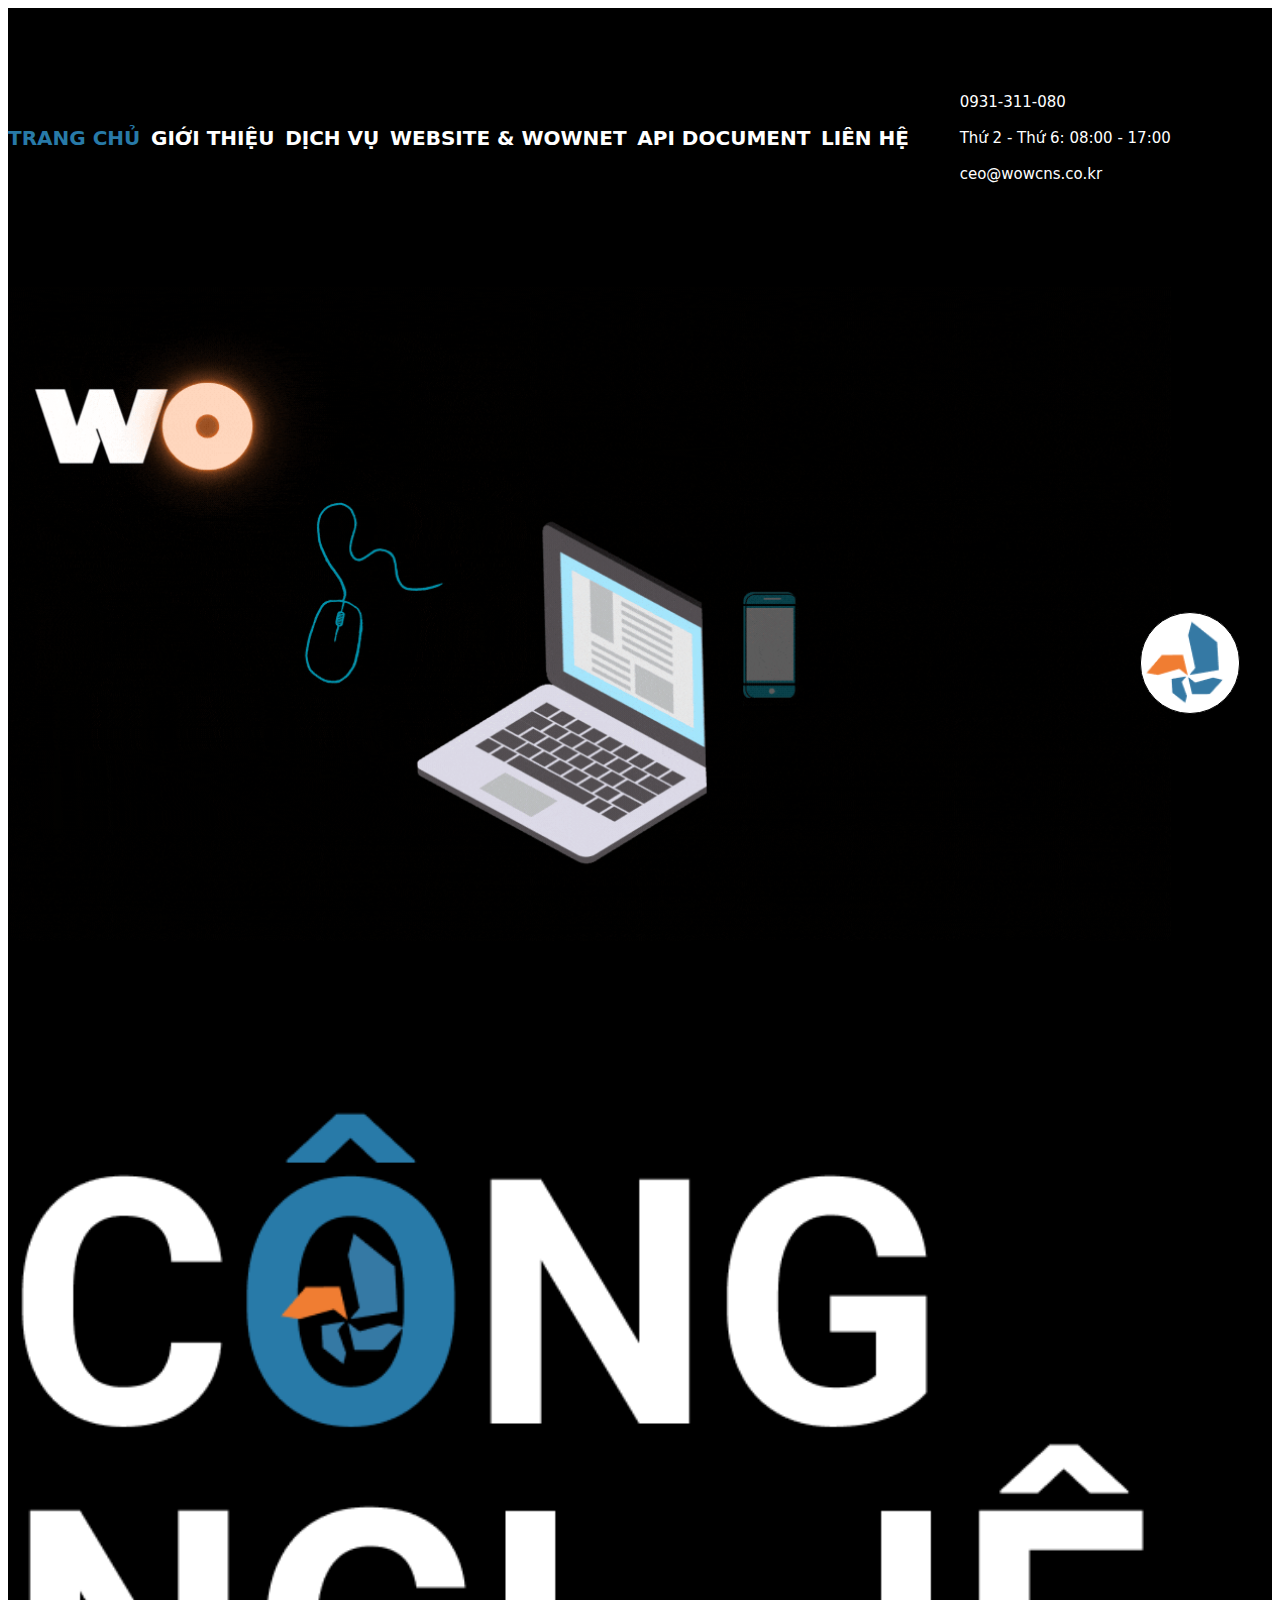
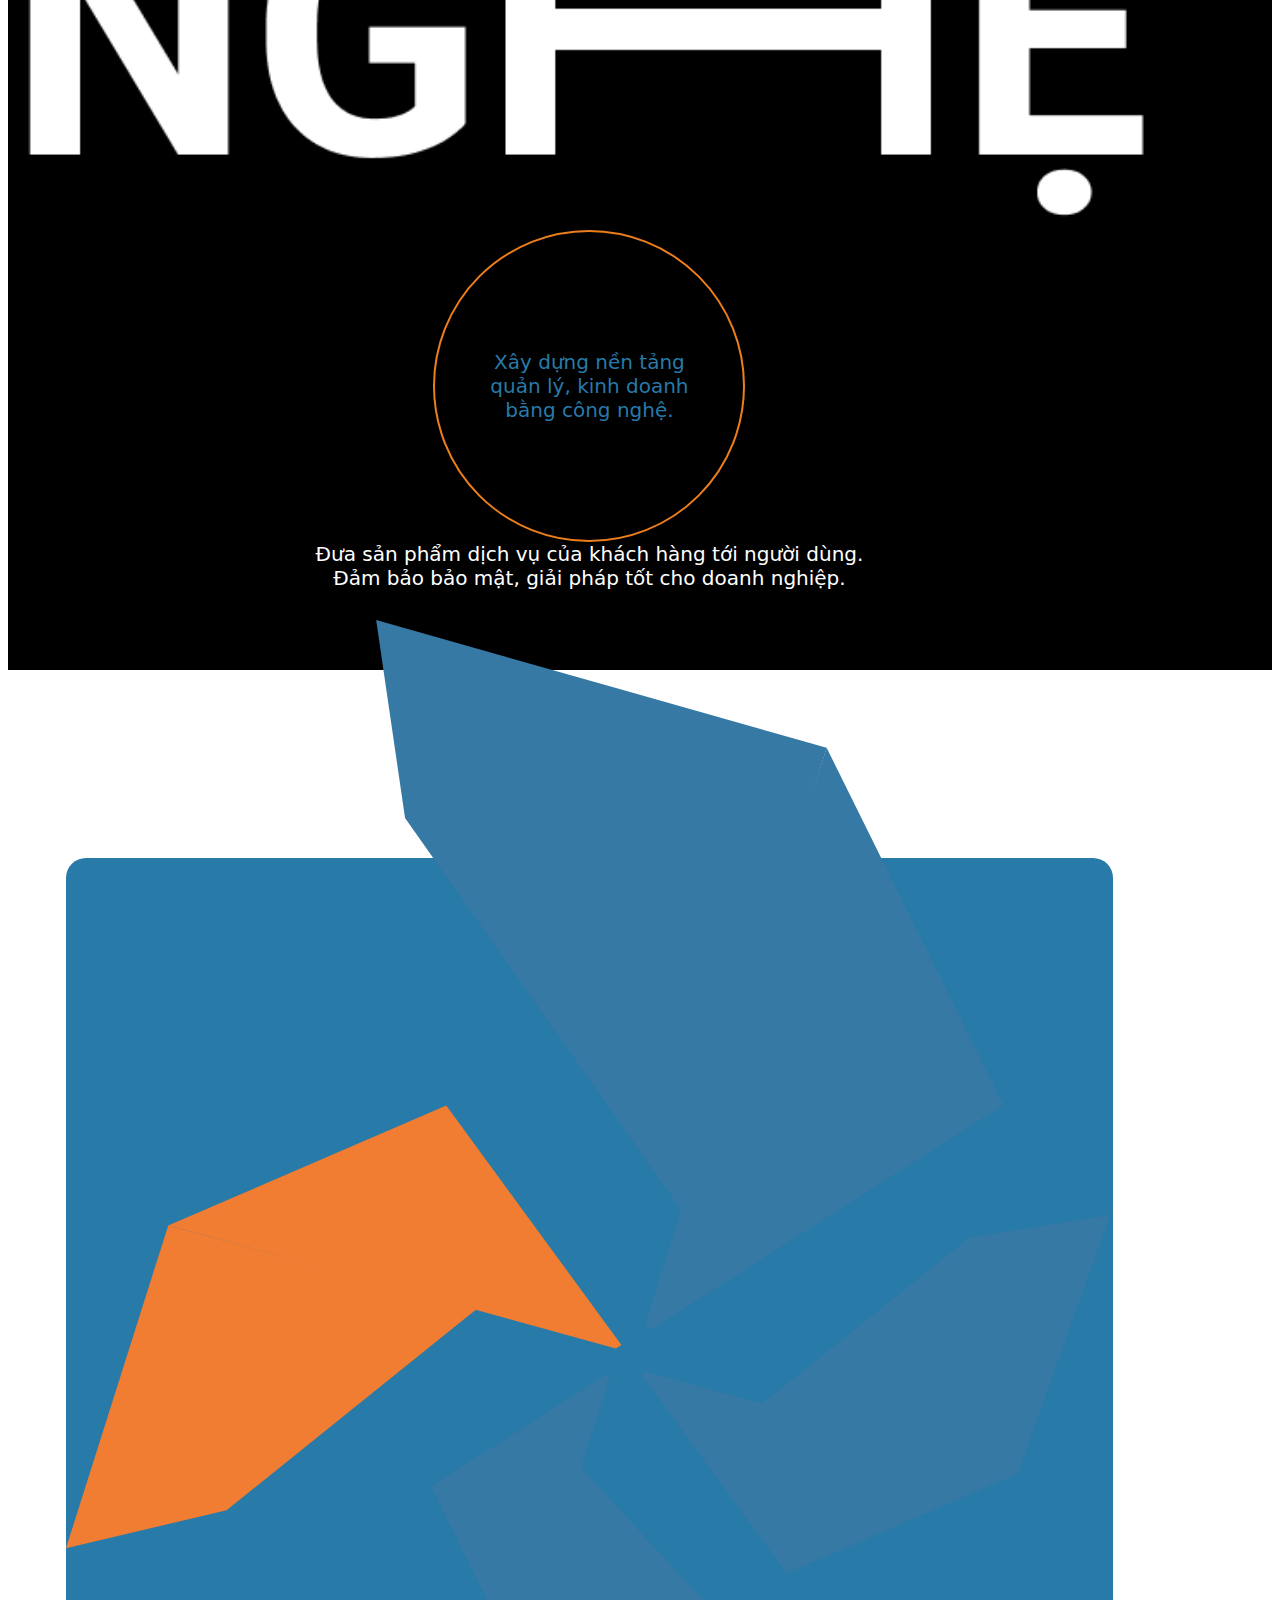
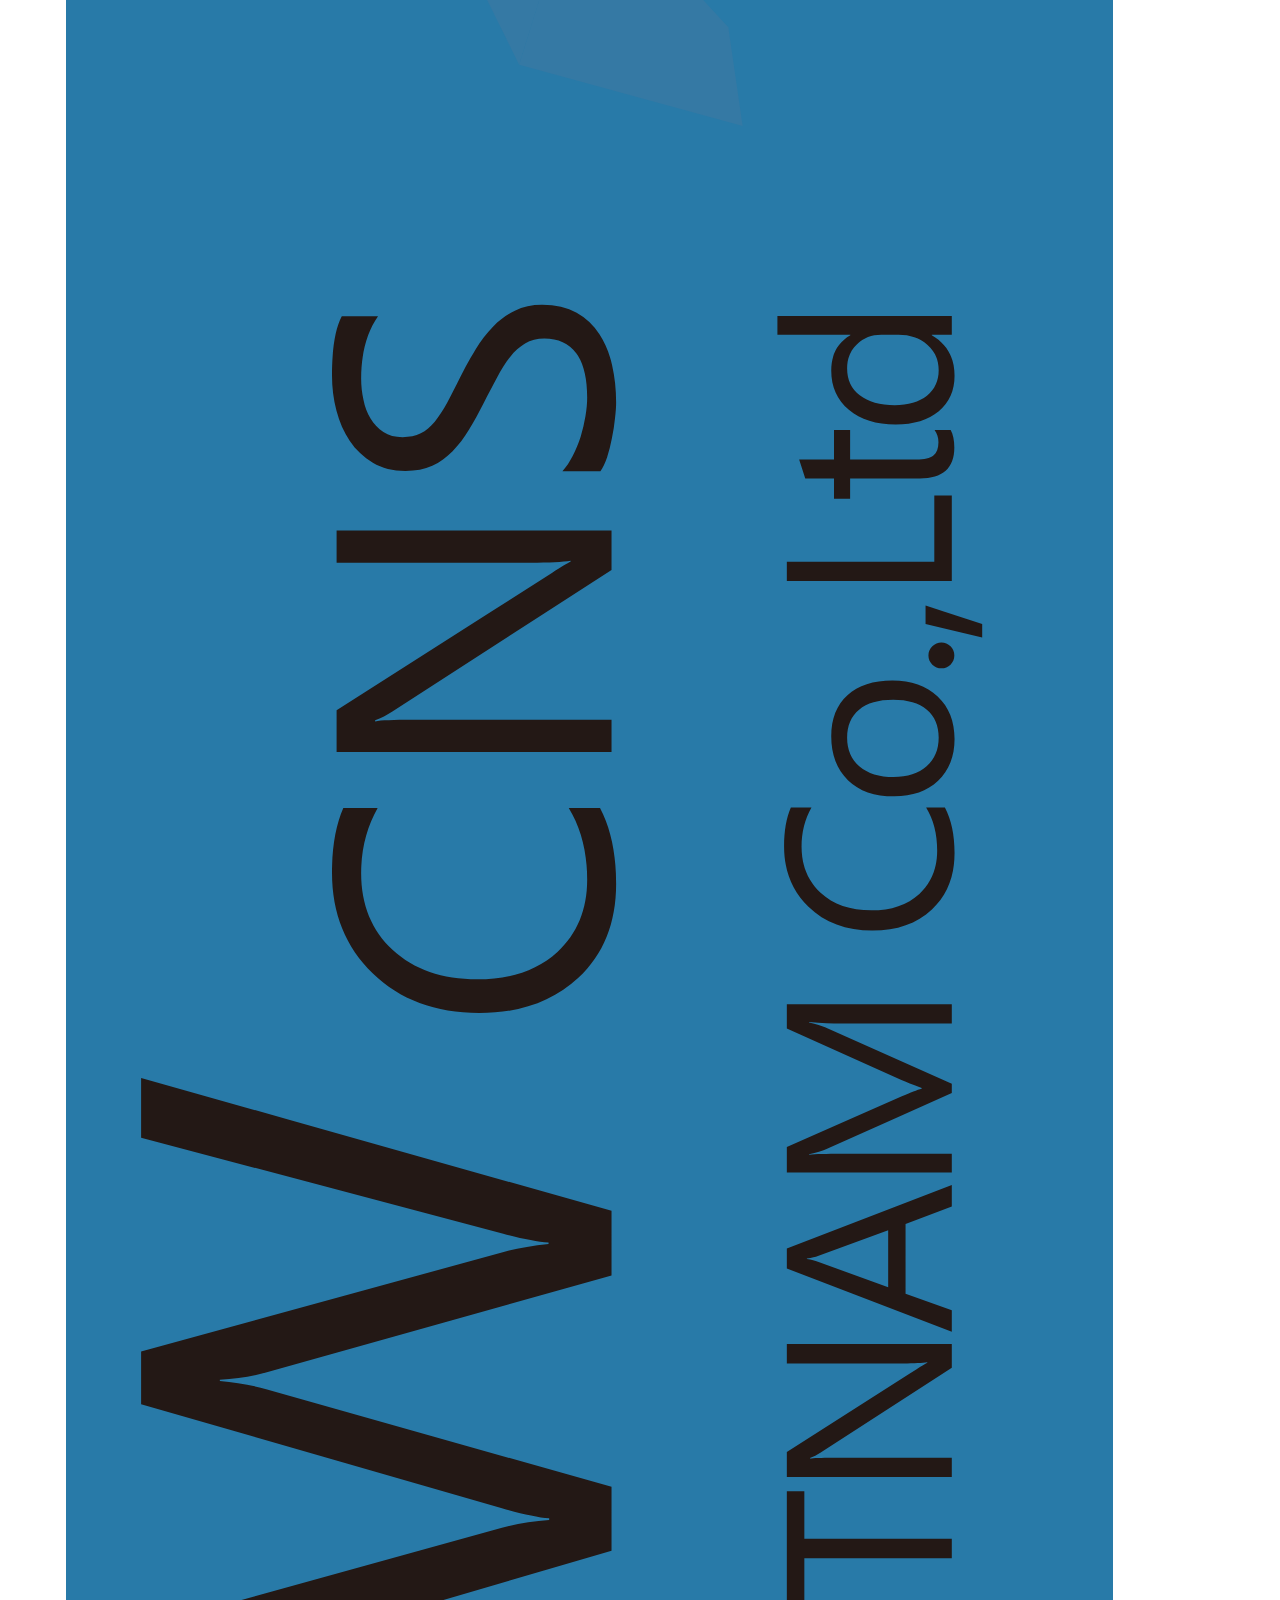
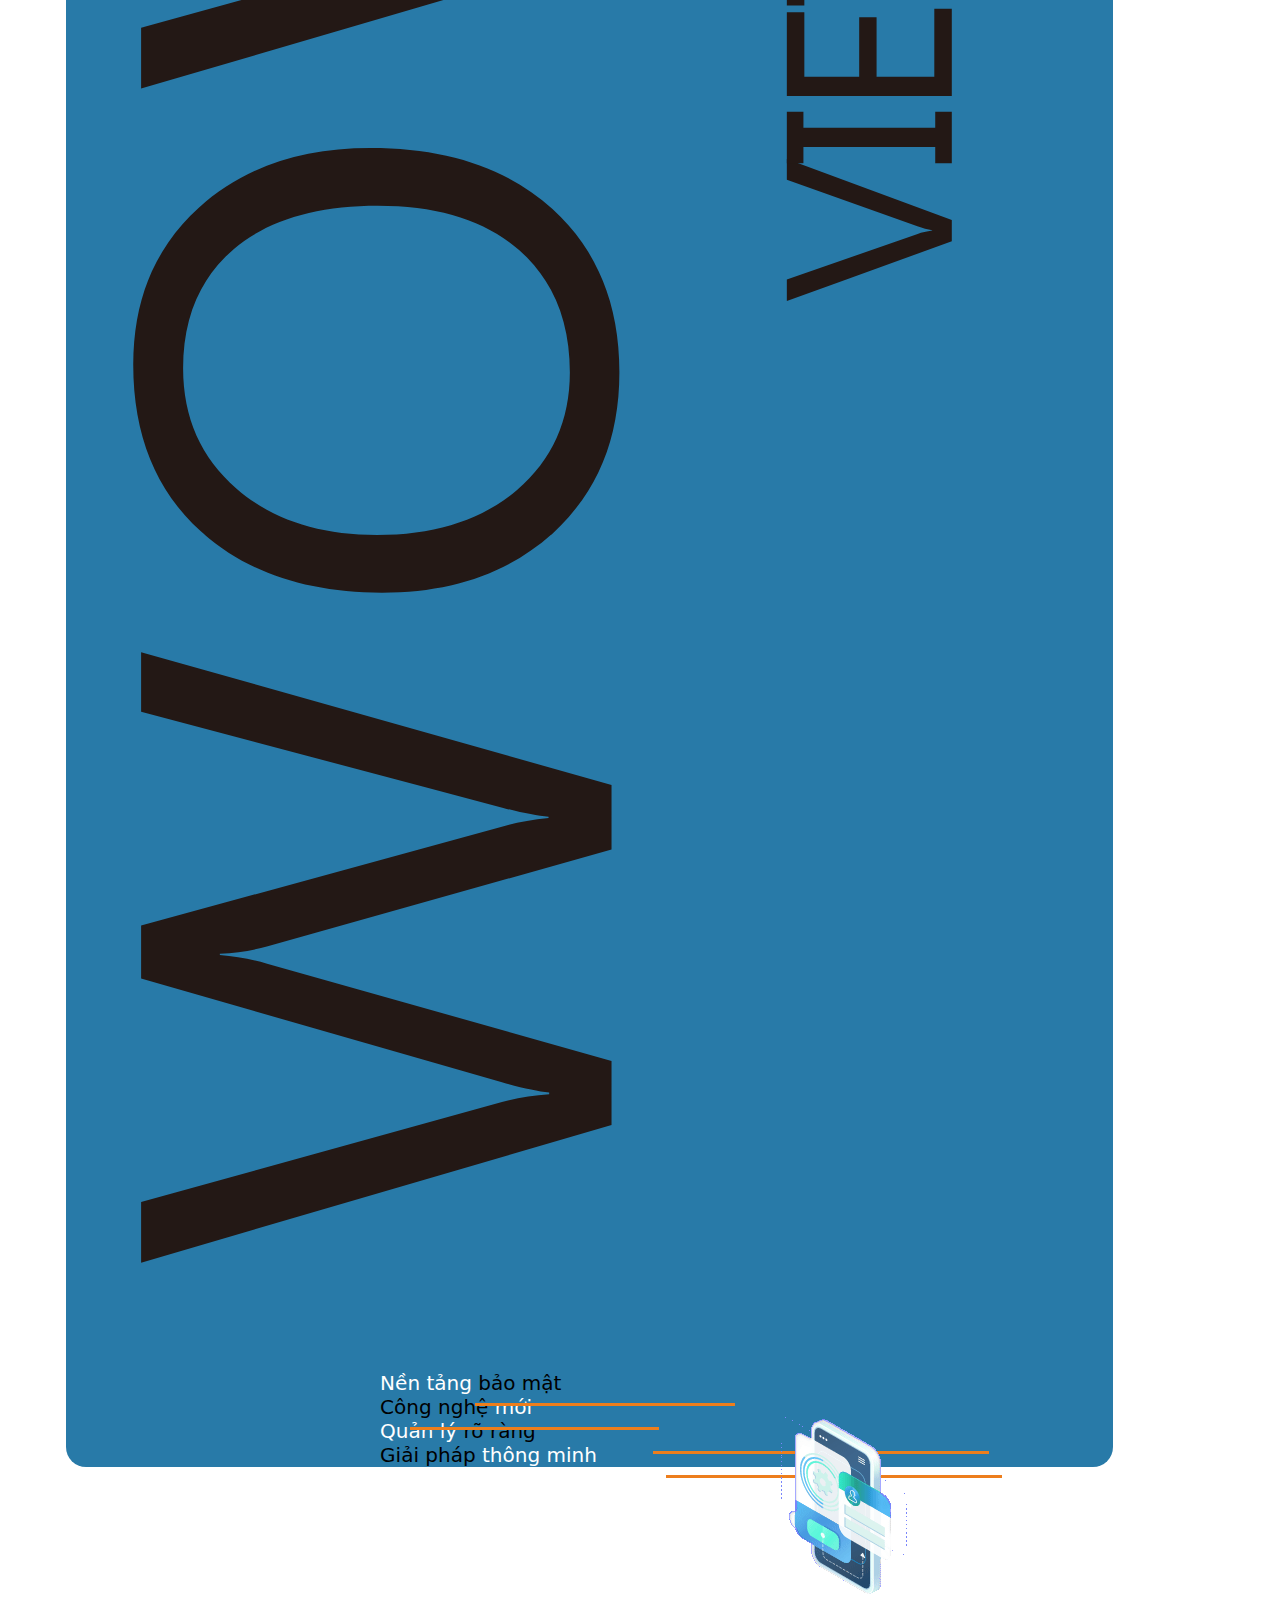
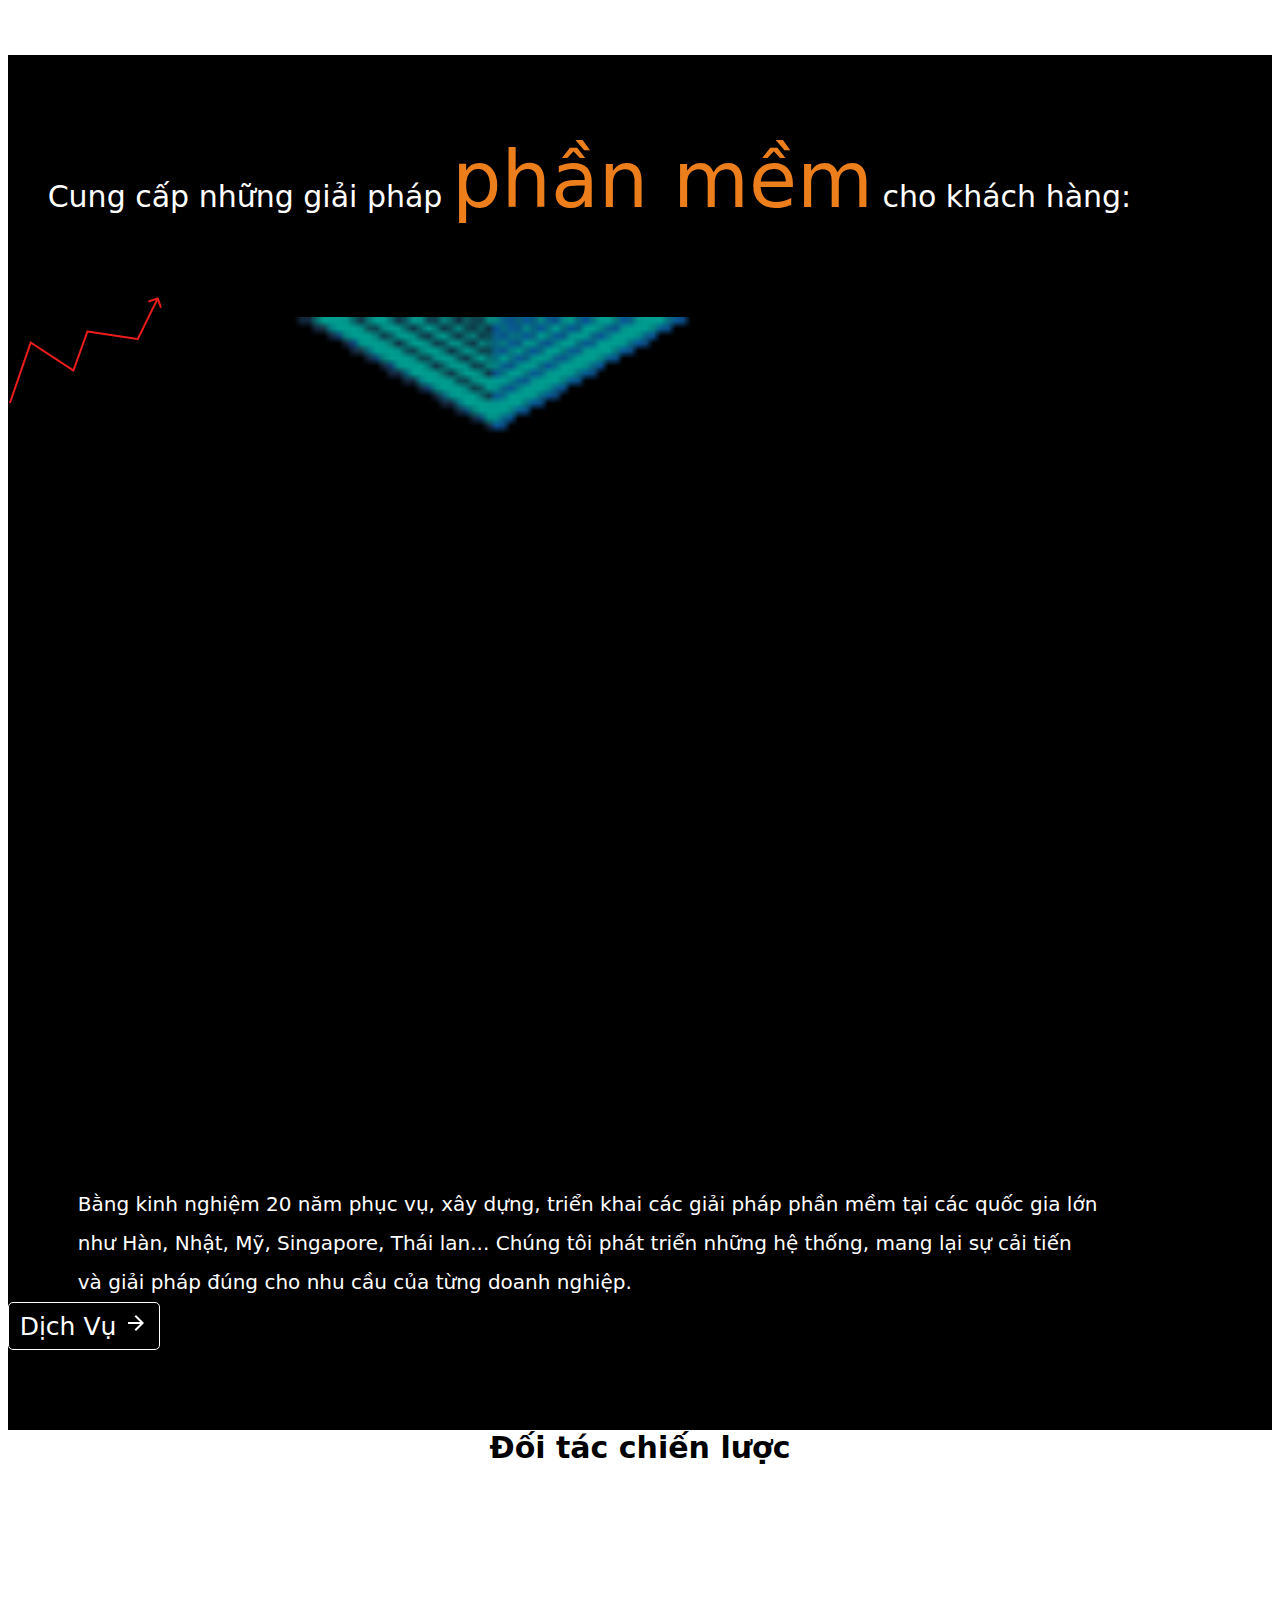
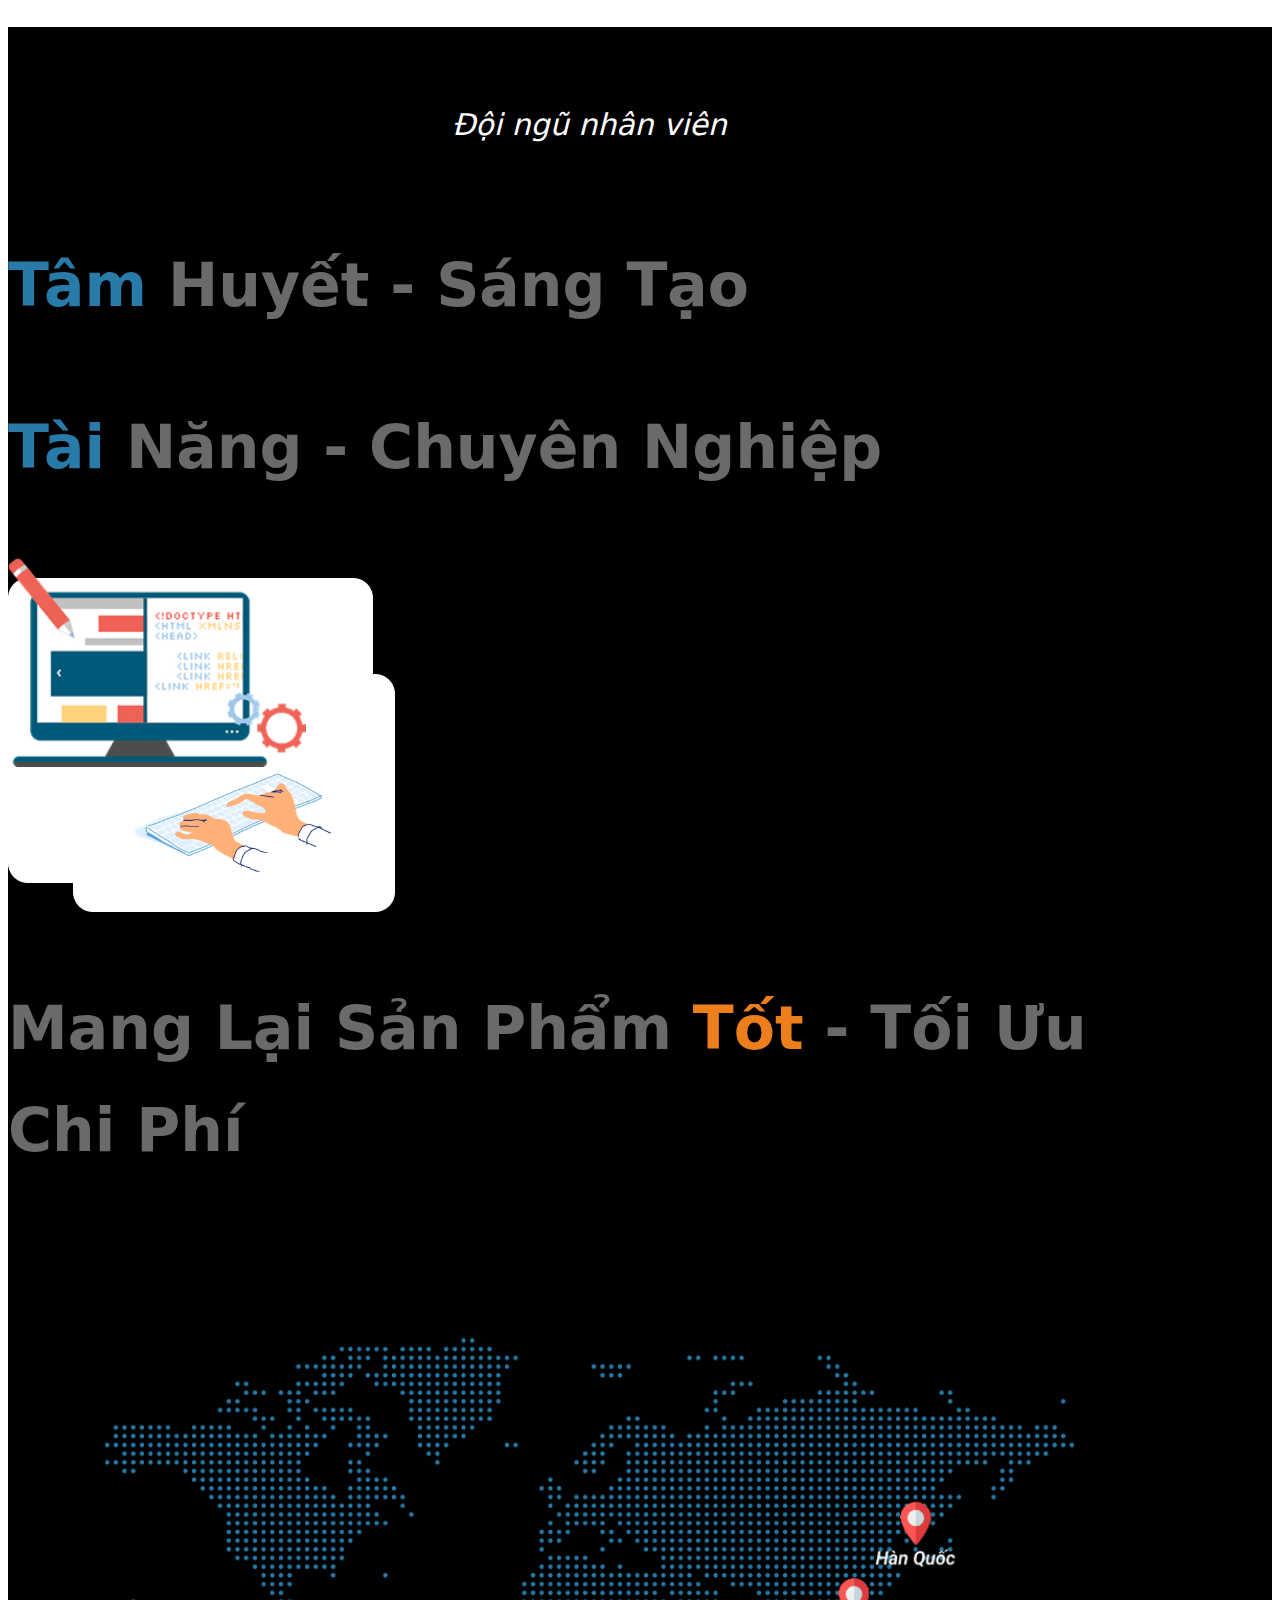
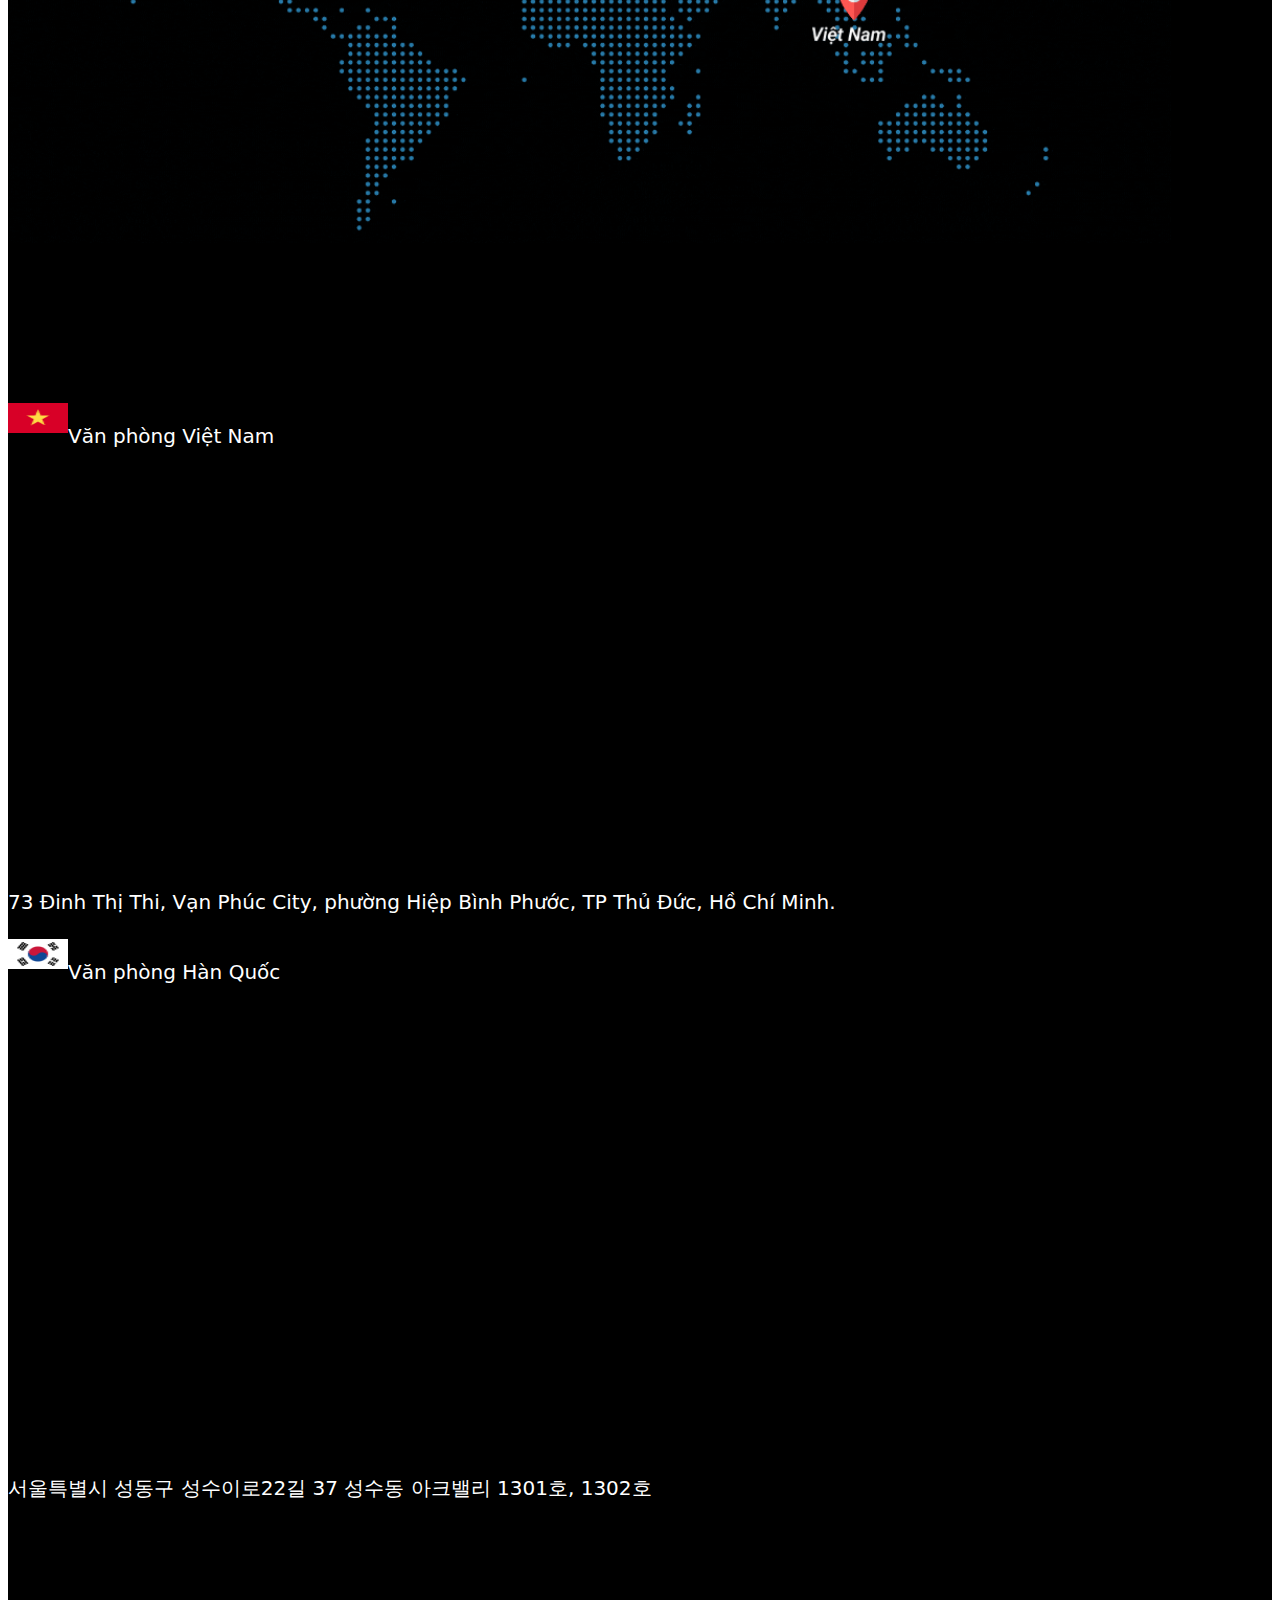
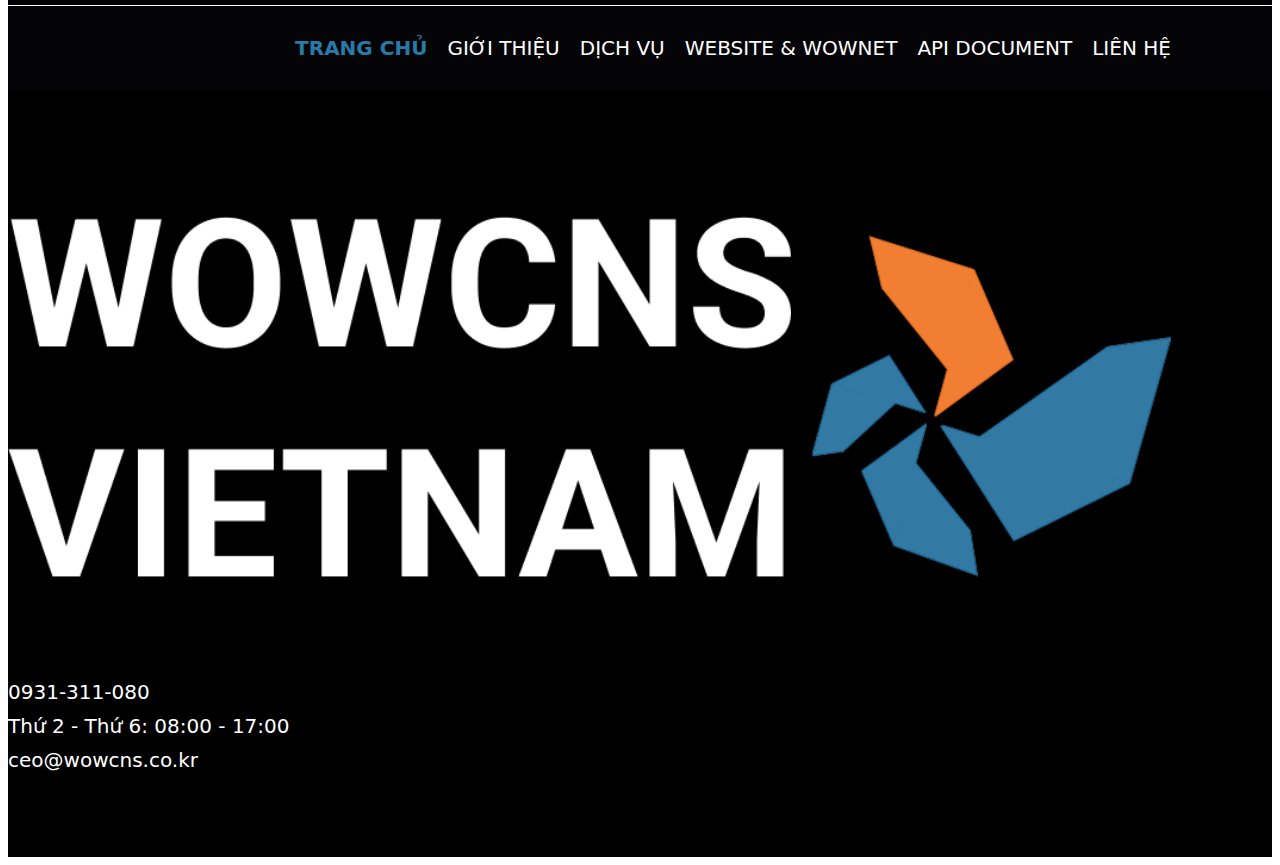
==== commit 6ca7ad58: "test" ====
--- a/index.html
+++ b/index.html
@@ -59,7 +59,7 @@
                         </a>
                     </li>
                     <li class="menu-item">
-                        <a href="#">
+                        <a href="websitewownet.html">
                             <div>WEBSITE & WOWNET</div>
                         </a>
                     </li>
@@ -69,7 +69,7 @@
                         </a>
                     </li>
                     <li class="menu-item">
-                        <a href="#">
+                        <a href="lienhe.html">
                             <div>LIÊN HỆ</div>
                         </a>
                     </li>
@@ -326,9 +326,9 @@
                     <div class="active"><a href="index.html">TRANG CHỦ</a></div>
                     <div class=""><a href="gioithieu.html">GIỚI THIỆU</a></div>
                     <div class=""><a href="#">DỊCH VỤ</a></div>
-                    <div class=""><a href="#">WEBSITE & WOWNET </a></div>
+                    <div class=""><a href="websitewownet.html">WEBSITE & WOWNET </a></div>
                     <div class=""><a href="#">API DOCUMENT</a></div>
-                    <div class=""><a href="#">LIÊN HỆ</a></div>
+                    <div class=""><a href="lienhe.html">LIÊN HỆ</a></div>
                 </div>
             </div>
         </div>
--- a/assets/css/style.css
+++ b/assets/css/style.css
@@ -678,6 +678,125 @@
     width: 200px;
     height: 200px;
 }
+.title-contact {
+    font-size: 48px;
+    font-weight: 600;
+}
+.point{
+    height: 3px;
+    width: 3px;
+    border-radius: 2px;
+    line-height: 10px;
+    background-color: white;
+    display: inline-block;
+    margin-right: 8px;
+}
+.send-email{
+    width: 180px;
+    height: 48px;
+    background-color: #000;
+    align-items: center;
+    justify-content: center;
+    border-radius: 16px;
+}
+.send-email img{
+    width: 24px;
+    height: 24px;
+}
+.top-website{
+    font-size: 25px;
+    width: 70%;
+    margin: 0 auto;
+    line-height: 48px;
+    padding: 0% 5% 5% 5%;
+    border: 1px solid #373435;
+    border-top: 0;
+}
+.big-title-website{
+    font-size: 78px;
+    width: fit-content;
+}
+.foot-computer{
+    width: 20%;
+    display: block;
+    margin-top: -2px;
+}
+.systems{
+    background-image: url(../img/bg-system.jpg);
+    background-repeat: no-repeat;
+    background-position: center;
+    background-size: cover;
+    min-height: 500px;
+    max-height: 700px;
+}
+.grid-wownet-website{
+    display: grid;
+    grid-template-rows: 200px;
+    grid-template-columns: 400px 150px 400px;
+    justify-content: inherit;
+    justify-content: center;
+    align-self: center;
+    padding: 12% 10%;
+}
+.two-div-arrow{
+    z-index: 200;
+}
+.grid-wownet-website div:nth-child(1){
+    background-color: #00000083;
+    align-self: center;
+    text-align: center;
+    width: 70%;
+    height: 200px;
+    display: flex;
+    vertical-align: middle;
+    align-items: center;
+    margin: 0 auto;
+    justify-content: center;
+    border: 1px solid;
+    font-size: 25px;
+}
+.grid-wownet-website div:nth-child(2){
+    background-color: #00000000;
+    align-self: center;
+    text-align: center;
+    width: 70%;
+    height: auto;
+    display: flex;
+    margin: 0 auto;
+}
+.grid-wownet-website div:nth-child(3){
+    background-color: #00000083;
+    align-self: center;
+    text-align: center;
+    width: 70%;
+    height: 200px;
+    display: grid;
+    vertical-align: middle;
+    align-items: center;
+    margin: 0 auto;
+    justify-content: center;
+    border: 1px solid;
+    font-size: 25px;
+}
+.img-loginwownet{
+    width: 60%;
+    border-radius: 10px;
+    margin: 0 auto;
+}
+.design{
+    background-image: url('../img/bg-design.jpg'); 
+    background-repeat: no-repeat;
+    background-position: center;
+    display: flex;
+    align-items: center;
+}
+.txt-big-title{
+    font-size: 78px;
+    font-weight: 600;
+}
+.txt-design{
+    font-size: 40px;
+}
 @media (min-width: 1200px) and (max-width: 1399px) {
 	.text-staff-big {
         font-size: 60px;
@@ -711,28 +830,17 @@
     .img-tech{
         width: 80%;
     }
-}
-
-@media (max-width: 992px) {
-    .row {
-        display: flex;
-        flex-direction: column;
-    }
-
-    .dong-3 {
-        order: 2;
-    }
-
-    .dong-2 {
-        order: 3;
-    }
-    .desk-code {
-        margin: 4% 0%;
-    }
-    .wrawp-map {
-        height: 300px;
-    }
-}
+    .grid-wownet-website{
+        display: grid;
+        grid-template-rows: 200px;
+        grid-template-columns: 370px 150px 370px;
+        justify-content: inherit;
+        justify-content: center;
+        align-self: center;
+        padding: 12% 10%;
+    }
+}
+
 
 @media (min-width: 992px) {
 	.h2-xlarge 	{	font-size: 40px;}
@@ -766,7 +874,9 @@
 	.mobile-horizontal-table {
 		display: none;
 	}
-    
+    .txt-design{
+        font-size: 28px;
+    }
 }
 
 @media (min-width: 768px) and (max-width: 991px) {
@@ -786,9 +896,40 @@
     .text-staff-big {
         font-size: 45px;
     }
-}
-
+    .grid-wownet-website {
+        grid-template-columns: 500px;
+    }
+    .systems {
+        min-height: 310px;
+    }
+}
 @media (max-width: 991px) {
+    .row {
+        display: flex;
+        flex-direction: column;
+    }
+
+    .dong-3 {
+        order: 2;
+    }
+
+    .dong-2 {
+        order: 3;
+    }
+    .desk-code {
+        margin: 4% 0%;
+    }
+    .wrawp-map {
+        height: 300px;
+    }
+    .top-website {
+        font-size: 25px;
+        width: 98%;
+    }
+    .grid-wownet-website {
+        padding: 6% 5%;
+        grid-template-columns: 300px 100px 300px;
+    }
 	.select-selected {
 		padding-left: 0;
 	}
@@ -885,8 +1026,34 @@
     .bg-blue-tech {
         margin: 108px 5% 0%;
     }
-}
-
+    .foot-computer {
+        width: 40%;
+    }
+}
+@media (max-width: 767px) {
+    .grid-wownet-website {
+        padding: 6% 5%;
+        grid-template-columns: 500px;
+        grid-template-rows: 228px;
+    }
+    .grid-wownet-website div:nth-child(2) {
+        rotate: -90deg;
+        margin-top: 0px;
+        width: 25%;
+    }
+    .grid-wownet-website div:nth-child(3) {
+        margin-top: 24px;
+    }
+    .txt-big-title {
+        font-size: 40px;
+        font-weight: 600;
+        line-height: 48px;
+        margin-bottom: 24px;
+    }
+    .txt-design{
+        font-size: 20px;
+    }
+}
 @media (min-width: 576px) and (max-width: 767px) {
 	.h2-xlarge 	{	font-size: 18px;}	
 	.h2-large 	{	font-size: 16px;}
@@ -901,6 +1068,10 @@
     .text-staff-big {
         font-size: 48px;
     }
+    .top-website {
+        font-size: 18px;
+    }
+
 }
 
 @media (max-width: 575px) {
@@ -1037,4 +1208,11 @@
         margin: 0 auto;
         border-radius: 24px;
     }
-}
+    .top-website {
+        font-size: 16px;
+        line-height: 32px;
+    }
+    .big-title-website {
+        font-size: 48px;
+    }
+}
